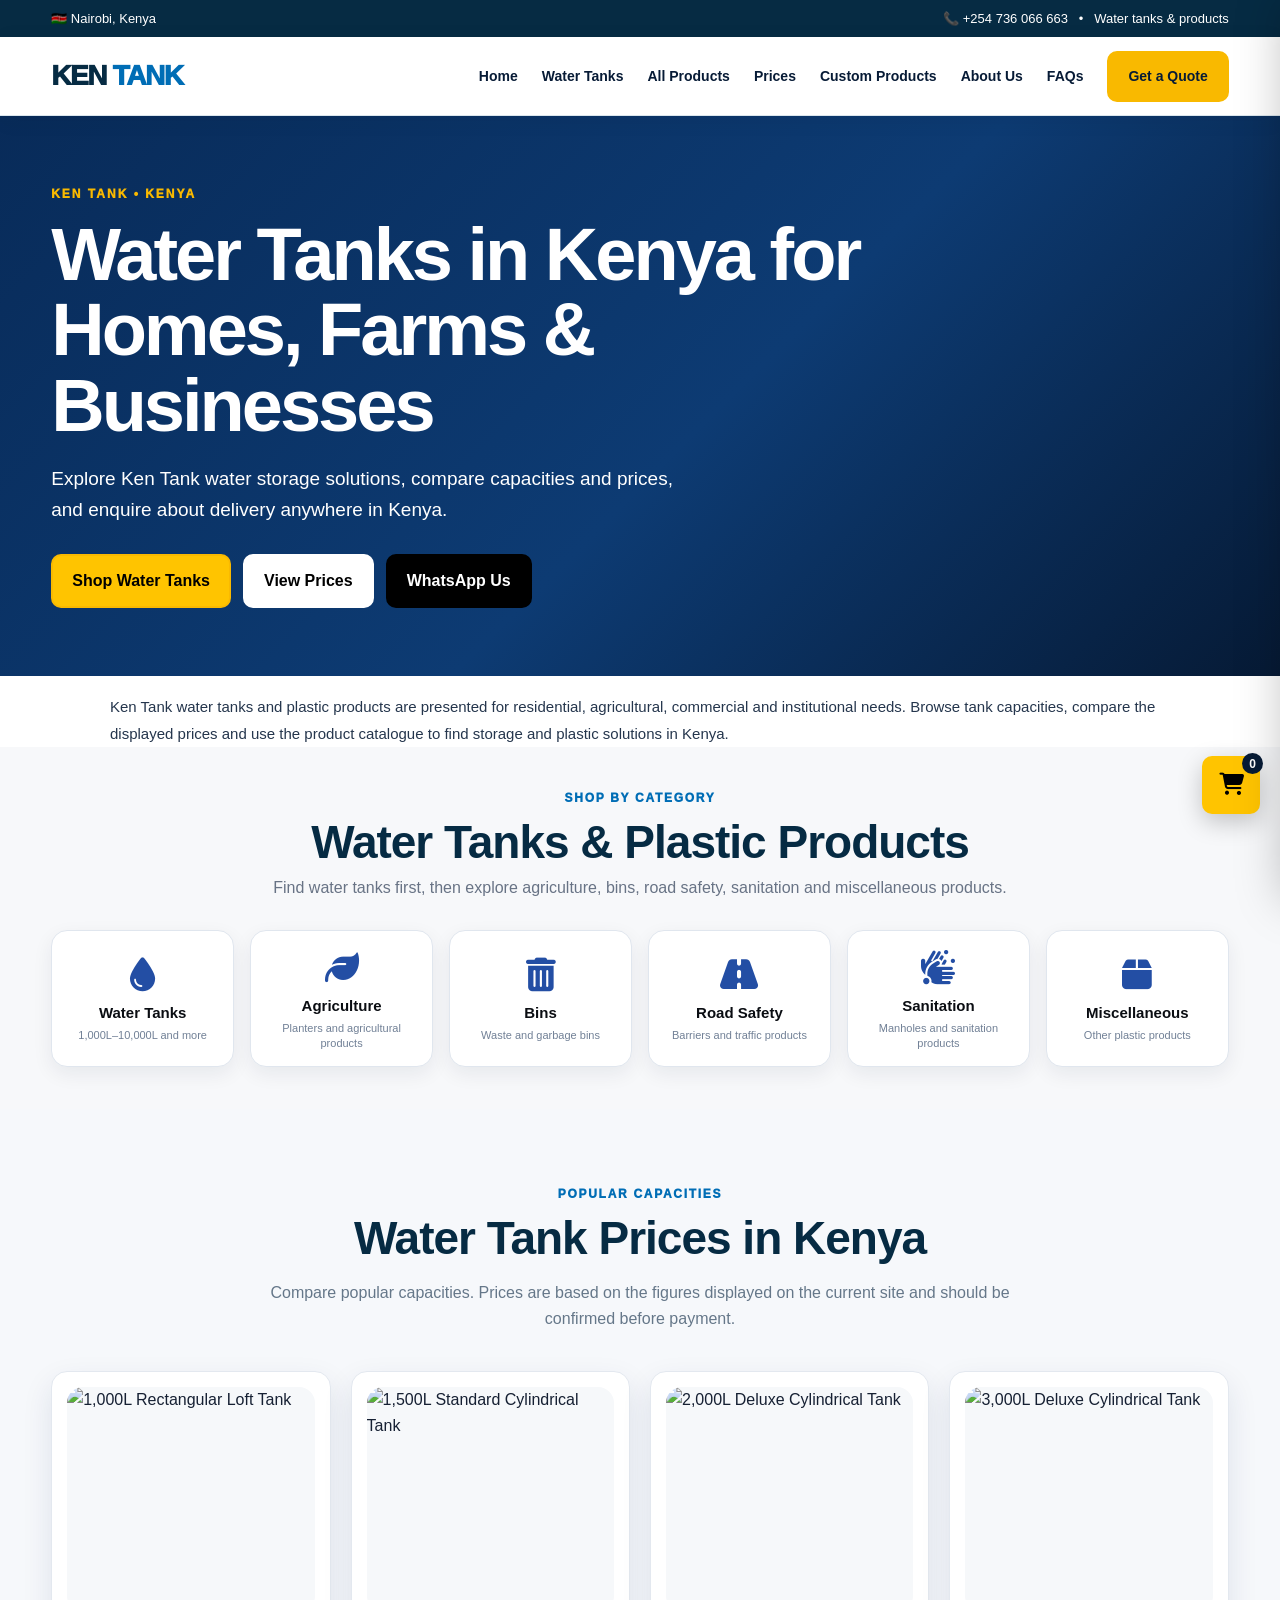
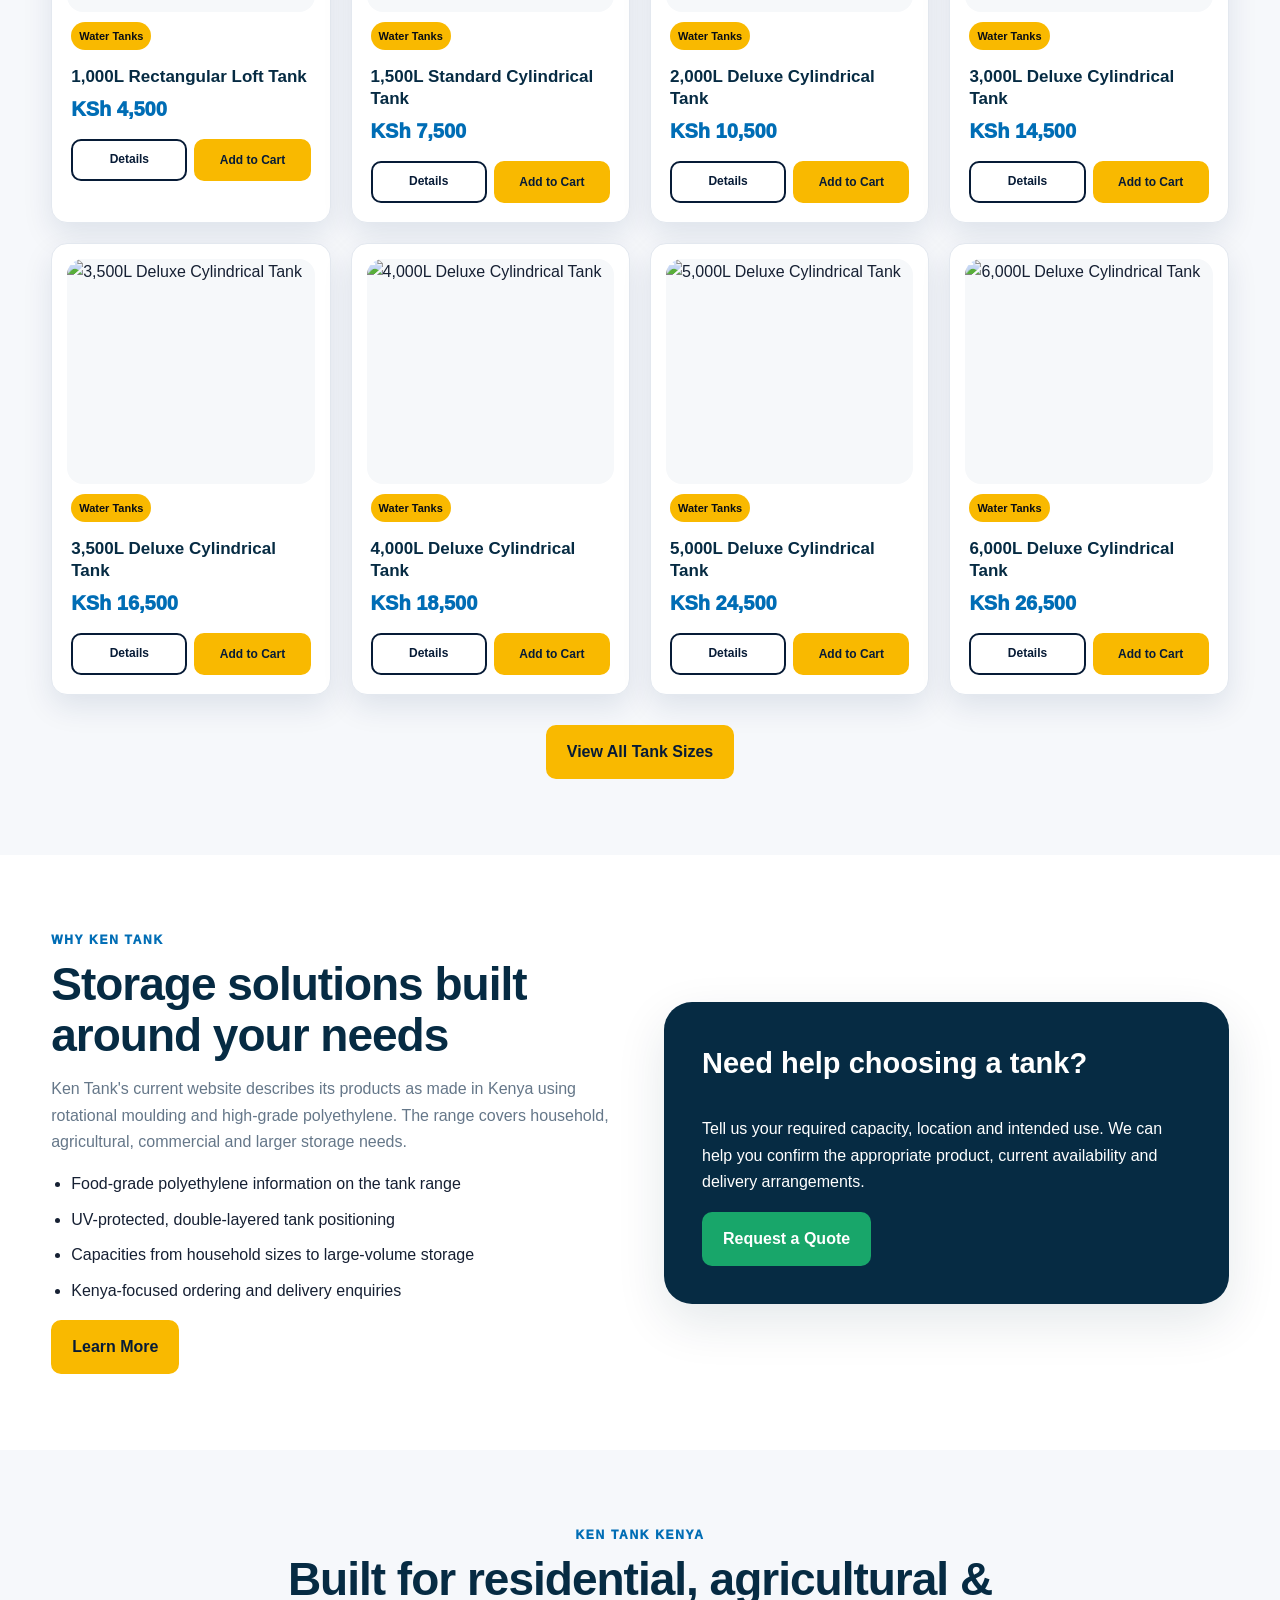
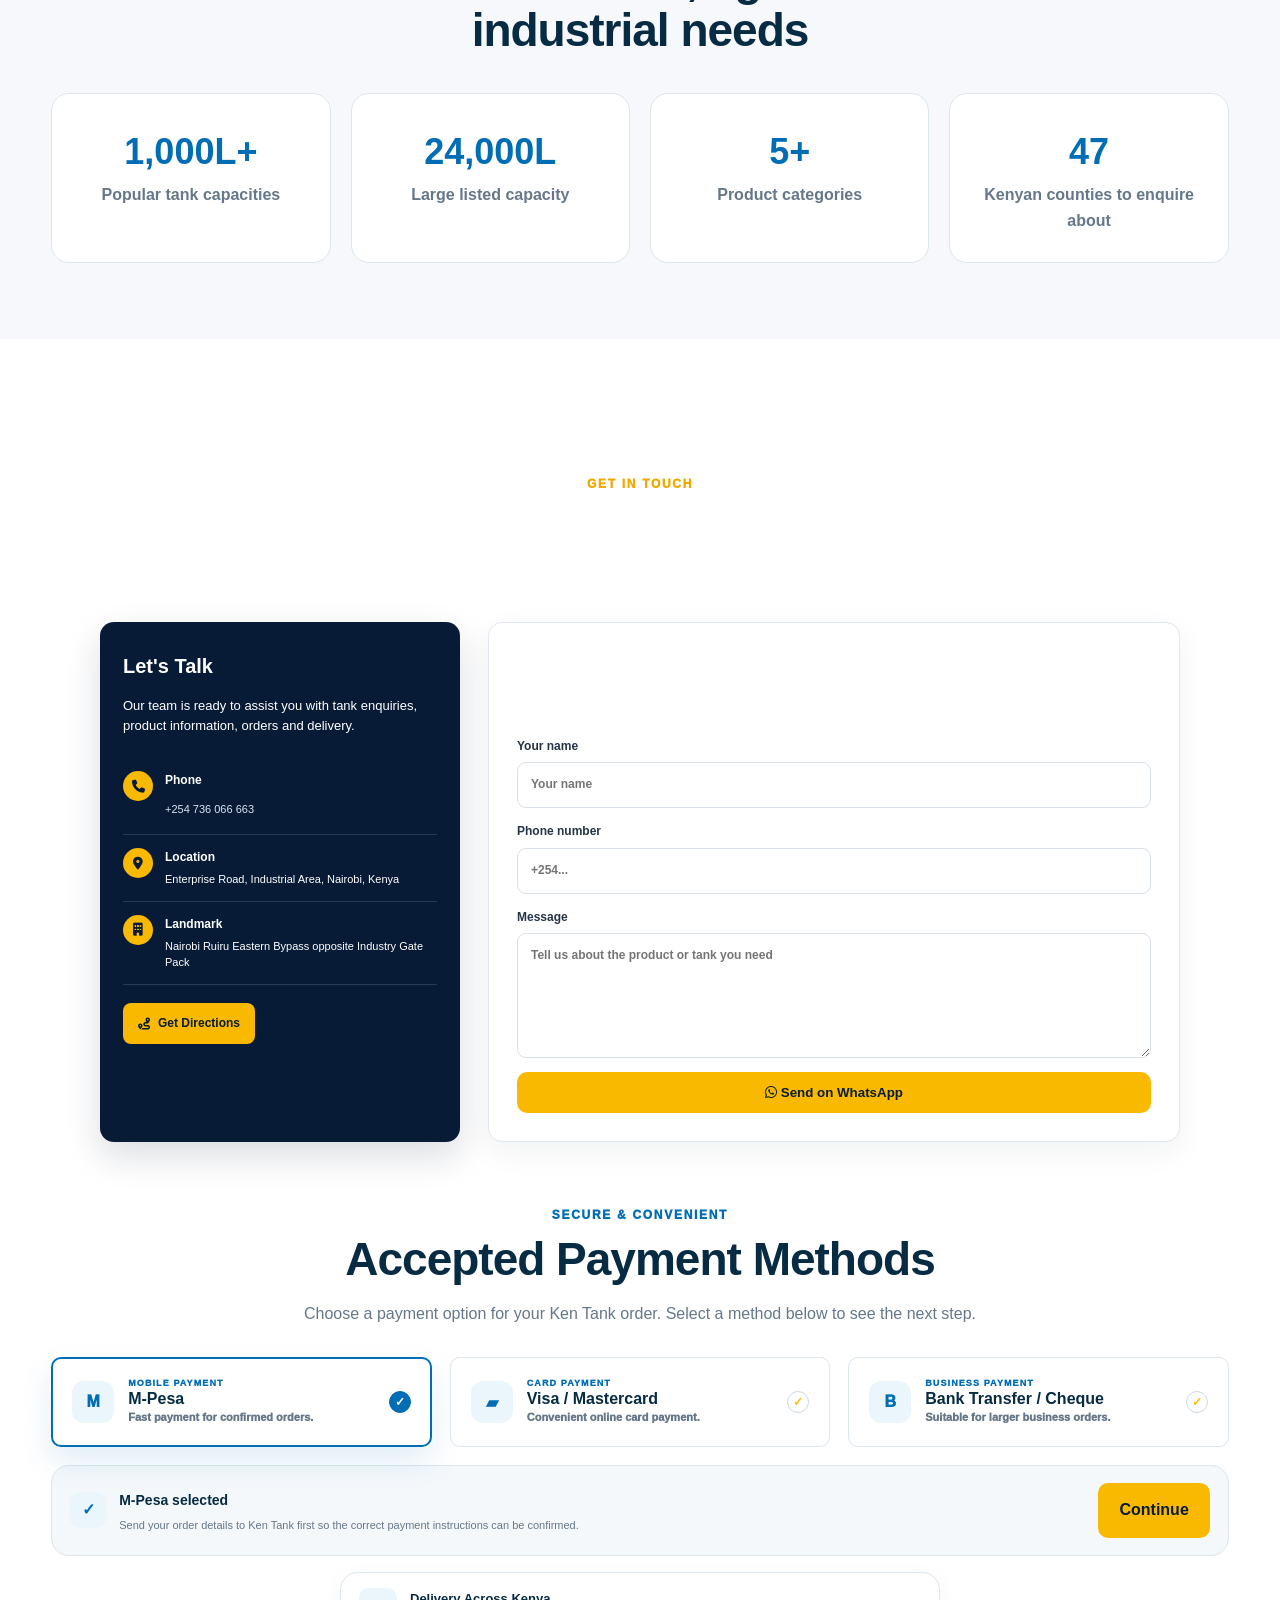
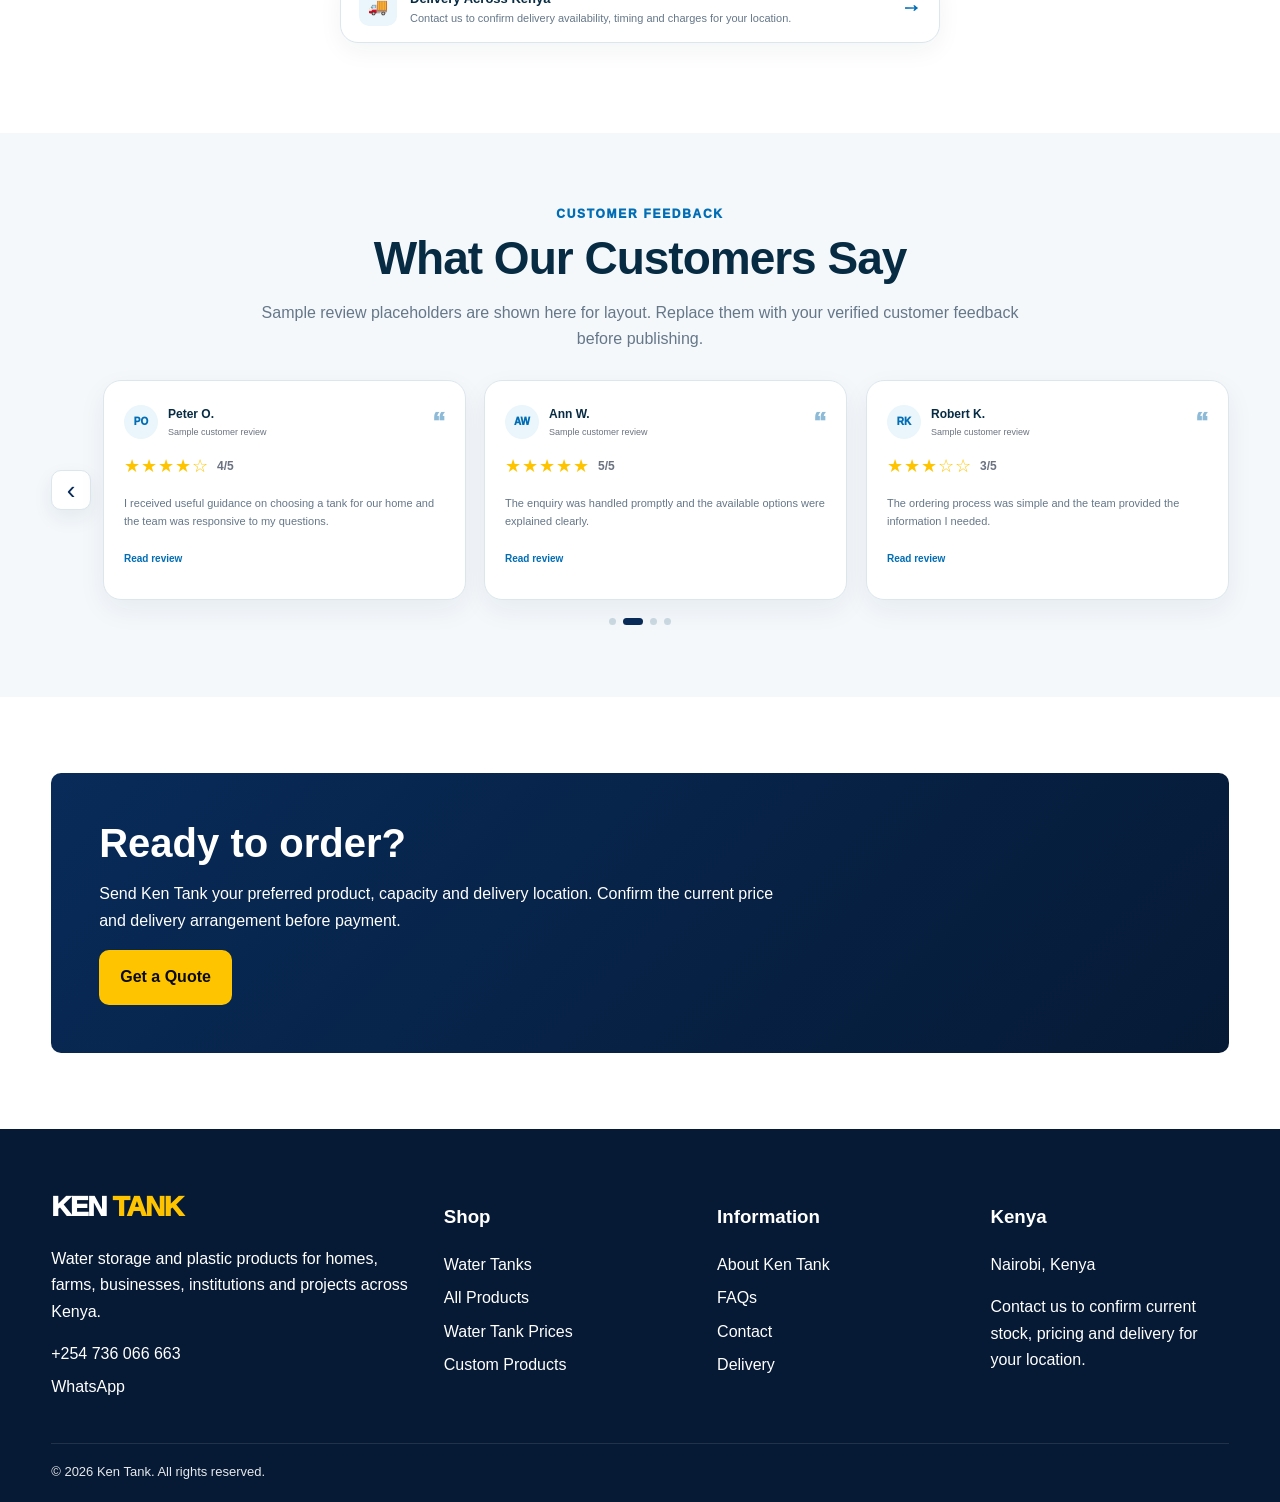
==== index.html @ 45778315 "Add files via upload" ====
<!DOCTYPE html>
<html lang="en-KE"><head><meta charset="utf-8"/><meta content="width=device-width,initial-scale=1" name="viewport"/><title>Ken Tank | Water Tanks in Kenya, Prices & Plastic Products</title><meta content="Shop water tanks in Kenya from Ken Tank. Compare 1,000L to 10,000L capacities, water tank prices and plastic products for homes, farms, businesses and institutions. Enquire about delivery." name="description"/><meta content="index,follow,max-image-preview:large,max-snippet:-1,max-video-preview:-1" name="robots"/><link href="assets/style.css" rel="stylesheet"/><script defer="" src="assets/script.js"></script><link href="https://cdnjs.cloudflare.com/ajax/libs/font-awesome/6.5.2/css/all.min.css" rel="stylesheet"/>
<meta content="index,follow,max-image-preview:large,max-snippet:-1,max-video-preview:-1" name="googlebot"/><meta content="#082B59" name="theme-color"/><link href="https://kentankkenttainers.com/" rel="canonical"/><meta content="website" property="og:type"/><meta content="Ken Tank" property="og:site_name"/><meta content="Ken Tank | Water Tanks in Kenya, Prices & Plastic Products" property="og:title"/><meta content="Shop water tanks in Kenya from Ken Tank. Compare 1,000L to 10,000L capacities, water tank prices and plastic products for homes, farms, businesses and institutions. Enquire about delivery." property="og:description"/><meta content="https://kentankkenttainers.com/" property="og:url"/><meta content="en_KE" property="og:locale"/><meta content="https://kentankkenttainers.com/kentank1.jfif" property="og:image"/><meta content="summary_large_image" name="twitter:card"/><meta content="Ken Tank | Water Tanks in Kenya, Prices & Plastic Products" name="twitter:title"/><meta content="Shop water tanks in Kenya from Ken Tank. Compare 1,000L to 10,000L capacities, water tank prices and plastic products for homes, farms, businesses and institutions. Enquire about delivery." name="twitter:description"/><meta content="https://kentankkenttainers.com/kentank1.jfif" name="twitter:image"/><script type="application/ld+json">{"@type":"WebPage","@id":"https://kentankkenttainers.com/#webpage","url":"https://kentankkenttainers.com/","name":"Ken Tank | Water Tanks in Kenya, Prices & Plastic Products","description":"Shop water tanks in Kenya from Ken Tank. Compare 1,000L to 10,000L capacities, water tank prices and plastic products for homes, farms, businesses and institutions. Enquire about delivery.","inLanguage":"en-KE","breadcrumb":{"@id":"https://kentankkenttainers.com/#breadcrumb"}}</script><script type="application/ld+json">{"@type":"BreadcrumbList","@id":"https://kentankkenttainers.com/#breadcrumb","itemListElement":[{"@type":"ListItem","position":1,"name":"Home","item":"https://kentankkenttainers.com/"}]}</script><script type="application/ld+json">{"@type":"Store","@id":"https://kentankkenttainers.com/#business","name":"Ken Tank","url":"https://kentankkenttainers.com/","description":"Water tanks and plastic products in Kenya for homes, farms, businesses, institutions and projects.","telephone":"+254 736 066 663","priceRange":"KSh","address":{"@type":"PostalAddress","addressLocality":"Nairobi","addressCountry":"KE"},"areaServed":{"@type":"Country","name":"Kenya"},"contactPoint":{"@type":"ContactPoint","telephone":"+254 736 066 663","contactType":"customer service","areaServed":"KE","availableLanguage":["en"]}}</script><script type="application/ld+json">{"@type":"WebSite","@id":"https://kentankkenttainers.com/#website","url":"https://kentankkenttainers.com/","name":"Ken Tank","inLanguage":"en-KE"}</script><meta content="Ken Tank" name="author"/><meta content="strict-origin-when-cross-origin" name="referrer"/><link href="https://cdnjs.cloudflare.com" rel="preconnect" crossorigin/>
</head><body><div class="top"><div class="container"><span>🇰🇪 Nairobi, Kenya</span><span>📞 +254 736 066 663   •   Water tanks &amp; products</span></div></div>
<nav class="nav"><div class="container navin"><a class="logo" href="index.html">KEN <span>TANK</span></a><div class="links"><a href="index.html">Home</a><a href="water-tanks.html">Water Tanks</a><a href="products.html">All Products</a><a href="prices.html">Prices</a><a href="custom-products.html">Custom Products</a><a href="about.html">About Us</a><a href="faq.html">FAQs</a><a class="btn primary" href="contact.html">Get a Quote</a></div><button aria-label="Open menu" class="menu">☰</button></div></nav>
<section class="hero"><div class="container"><div><div class="eyebrow">Ken Tank • Kenya</div><h1>Water Tanks in Kenya for Homes, Farms &amp; Businesses</h1><p>Explore Ken Tank water storage solutions, compare capacities and prices, and enquire about delivery anywhere in Kenya.</p><div class="actions"><a class="btn primary" href="water-tanks.html">Shop Water Tanks</a><a class="btn outline" href="prices.html">View Prices</a><a class="btn dark" href="https://wa.me/254736066663?text=Hello%20Ken%20Tank%2C%20I%20need%20a%20water%20tank%20quote." target="_blank">WhatsApp Us</a></div></div></div></section><p class="seo-intro">Ken Tank water tanks and plastic products are presented for residential, agricultural, commercial and institutional needs. Browse tank capacities, compare the displayed prices and use the product catalogue to find storage and plastic solutions in Kenya.</p>
<section class="section kt-category-section">
<div class="container">
<div class="head">
<div class="kicker">Shop by category</div>
<h2>Water Tanks &amp; Plastic Products</h2>
<p>Find water tanks first, then explore agriculture, bins, road safety, sanitation and miscellaneous products.</p>
</div>
<div class="kt-category-grid">
<a class="kt-category-card" href="water-tanks.html">
<span class="kt-category-icon"><i class="fa-solid fa-droplet"></i></span>
<strong>Water Tanks</strong><small>1,000L–10,000L and more</small>
</a>
<a class="kt-category-card" href="products.html#Agriculture">
<span class="kt-category-icon"><i class="fa-solid fa-leaf"></i></span>
<strong>Agriculture</strong><small>Planters and agricultural products</small>
</a>
<a class="kt-category-card" href="products.html#Bins">
<span class="kt-category-icon"><i class="fa-solid fa-trash-can"></i></span>
<strong>Bins</strong><small>Waste and garbage bins</small>
</a>
<a class="kt-category-card" href="products.html#Road-Safety">
<span class="kt-category-icon"><i class="fa-solid fa-road"></i></span>
<strong>Road Safety</strong><small>Barriers and traffic products</small>
</a>
<a class="kt-category-card" href="products.html#Sanitation">
<span class="kt-category-icon"><i class="fa-solid fa-hands-bubbles"></i></span>
<strong>Sanitation</strong><small>Manholes and sanitation products</small>
</a>
<a class="kt-category-card" href="products.html#Miscellaneous">
<span class="kt-category-icon"><i class="fa-solid fa-box"></i></span>
<strong>Miscellaneous</strong><small>Other plastic products</small>
</a>
</div>
</div>
</section>
<section class="section alt"><div class="container"><div class="head"><div class="kicker">Popular capacities</div><h2>Water Tank Prices in Kenya</h2><p>Compare popular capacities. Prices are based on the figures displayed on the current site and should be confirmed before payment.</p></div><div class="grid products"><article class="card"><div class="pic"><img alt="1,000L Rectangular Loft Tank" decoding="async" loading="lazy" src="https://kentankkenttainers.com/kentank1.jfif"/></div><span class="tag">Water Tanks</span><h3>1,000L Rectangular Loft Tank</h3><div class="price">KSh 4,500</div><div class="actions"><a class="btn outline" href="contact.html">Details</a><button class="btn primary" data-wa="1,000L Rectangular Loft Tank — KSh 4,500">Order</button></div></article><article class="card"><div class="pic"><img alt="1,500L Standard Cylindrical Tank" decoding="async" loading="lazy" src="https://kentankkenttainers.com/kentank1.jfif"/></div><span class="tag">Water Tanks</span><h3>1,500L Standard Cylindrical Tank</h3><div class="price">KSh 7,500</div><div class="actions"><a class="btn outline" href="contact.html">Details</a><button class="btn primary" data-wa="1,500L Standard Cylindrical Tank — KSh 7,500">Order</button></div></article><article class="card"><div class="pic"><img alt="2,000L Deluxe Cylindrical Tank" decoding="async" loading="lazy" src="https://kentankkenttainers.com/kentank1.jfif"/></div><span class="tag">Water Tanks</span><h3>2,000L Deluxe Cylindrical Tank</h3><div class="price">KSh 10,500</div><div class="actions"><a class="btn outline" href="contact.html">Details</a><button class="btn primary" data-wa="2,000L Deluxe Cylindrical Tank — KSh 10,500">Order</button></div></article><article class="card"><div class="pic"><img alt="3,000L Deluxe Cylindrical Tank" decoding="async" loading="lazy" src="https://kentankkenttainers.com/kentank1.jfif"/></div><span class="tag">Water Tanks</span><h3>3,000L Deluxe Cylindrical Tank</h3><div class="price">KSh 14,500</div><div class="actions"><a class="btn outline" href="contact.html">Details</a><button class="btn primary" data-wa="3,000L Deluxe Cylindrical Tank — KSh 14,500">Order</button></div></article><article class="card"><div class="pic"><img alt="3,500L Deluxe Cylindrical Tank" decoding="async" loading="lazy" src="https://kentankkenttainers.com/kentank1.jfif"/></div><span class="tag">Water Tanks</span><h3>3,500L Deluxe Cylindrical Tank</h3><div class="price">KSh 16,500</div><div class="actions"><a class="btn outline" href="contact.html">Details</a><button class="btn primary" data-wa="3,500L Deluxe Cylindrical Tank — KSh 16,500">Order</button></div></article><article class="card"><div class="pic"><img alt="4,000L Deluxe Cylindrical Tank" decoding="async" loading="lazy" src="https://kentankkenttainers.com/kentank1.jfif"/></div><span class="tag">Water Tanks</span><h3>4,000L Deluxe Cylindrical Tank</h3><div class="price">KSh 18,500</div><div class="actions"><a class="btn outline" href="contact.html">Details</a><button class="btn primary" data-wa="4,000L Deluxe Cylindrical Tank — KSh 18,500">Order</button></div></article><article class="card"><div class="pic"><img alt="5,000L Deluxe Cylindrical Tank" decoding="async" loading="lazy" src="https://kentankkenttainers.com/kentank1.jfif"/></div><span class="tag">Water Tanks</span><h3>5,000L Deluxe Cylindrical Tank</h3><div class="price">KSh 24,500</div><div class="actions"><a class="btn outline" href="contact.html">Details</a><button class="btn primary" data-wa="5,000L Deluxe Cylindrical Tank — KSh 24,500">Order</button></div></article><article class="card"><div class="pic"><img alt="6,000L Deluxe Cylindrical Tank" decoding="async" loading="lazy" src="https://kentankkenttainers.com/kentank1.jfif"/></div><span class="tag">Water Tanks</span><h3>6,000L Deluxe Cylindrical Tank</h3><div class="price">KSh 26,500</div><div class="actions"><a class="btn outline" href="contact.html">Details</a><button class="btn primary" data-wa="6,000L Deluxe Cylindrical Tank — KSh 26,500">Order</button></div></article></div><div style="text-align:center;margin-top:30px"><a class="btn primary" href="water-tanks.html">View All Tank Sizes</a></div></div></section>
<section class="section"><div class="container"><div class="two"><div class="content"><div class="kicker">Why Ken Tank</div><h2>Storage solutions built around your needs</h2><p>Ken Tank's current website describes its products as made in Kenya using rotational moulding and high-grade polyethylene. The range covers household, agricultural, commercial and larger storage needs.</p><ul><li>Food-grade polyethylene information on the tank range</li><li>UV-protected, double-layered tank positioning</li><li>Capacities from household sizes to large-volume storage</li><li>Kenya-focused ordering and delivery enquiries</li></ul><a class="btn primary" href="about.html">Learn More</a></div><div class="info"><h3>Need help choosing a tank?</h3><p>Tell us your required capacity, location and intended use. We can help you confirm the appropriate product, current availability and delivery arrangements.</p><a class="btn green" href="contact.html">Request a Quote</a></div></div></div></section>
<section class="section alt"><div class="container"><div class="head"><div class="kicker">Ken Tank Kenya</div><h2>Built for residential, agricultural &amp; industrial needs</h2></div><div class="grid stats"><div class="stat"><strong>1,000L+</strong><span>Popular tank capacities</span></div><div class="stat"><strong>24,000L</strong><span>Large listed capacity</span></div><div class="stat"><strong>5+</strong><span>Product categories</span></div><div class="stat"><strong>47</strong><span>Kenyan counties to enquire about</span></div></div></div></section>
<section class="section payment-section" id="payments">
<div class="container">
<div class="head payment-title">
<div class="kicker">Secure &amp; convenient</div>
<h2>Accepted Payment Methods</h2>
<p>Choose a payment option for your Ken Tank order. Select a method below to see the next step.</p>
</div>
<div class="payment-grid" role="list">
<button class="payment-card is-selected" data-payment="M-Pesa" role="listitem" type="button">
<span class="pay-icon">M</span><span class="payment-copy"><small>Mobile payment</small><strong>M-Pesa</strong><em>Fast payment for confirmed orders.</em></span><span class="payment-check">✓</span>
</button>
<button class="payment-card" data-payment="Visa / Mastercard" role="listitem" type="button">
<span class="pay-icon">▰</span><span class="payment-copy"><small>Card payment</small><strong>Visa / Mastercard</strong><em>Convenient online card payment.</em></span><span class="payment-check">✓</span>
</button>
<button class="payment-card" data-payment="Bank Transfer / Cheque" role="listitem" type="button">
<span class="pay-icon">B</span><span class="payment-copy"><small>Business payment</small><strong>Bank Transfer / Cheque</strong><em>Suitable for larger business orders.</em></span><span class="payment-check">✓</span>
</button>
</div>
<div aria-live="polite" class="payment-detail">
<div class="detail-icon">✓</div>
<div><strong id="payment-selected">M-Pesa selected</strong><p id="payment-message">Send your order details to Ken Tank first so the correct payment instructions can be confirmed.</p></div>
<a class="btn primary" href="https://wa.me/254736066663?text=Hello%20Ken%20Tank%2C%20I%20want%20to%20place%20an%20order%20and%20pay%20via%20M-Pesa." id="payment-continue" target="_blank">Continue</a>
</div>
<a class="delivery-box" href="contact.html">
<span class="delivery-icon">🚚</span><span><strong>Delivery Across Kenya</strong><small>Contact us to confirm delivery availability, timing and charges for your location.</small></span><span class="delivery-arrow">→</span>
</a>
</div>
</section>
<section class="section testimonials-section" id="testimonials">
<div class="container">
<div class="head"><div class="kicker">Customer feedback</div><h2>What Our Customers Say</h2><p>Sample review placeholders are shown here for layout. Replace them with your verified customer feedback before publishing.</p></div>
<div class="testimonial-shell">
<button aria-label="Previous testimonial" class="review-nav prev" type="button">‹</button>
<div class="testimonials-grid" id="testimonial-track">
<article class="testimonial featured-test"><div class="customer"><div class="avatar">DN</div><div><strong>David N.</strong><small>Sample customer review</small></div><span class="quote">“</span></div><div aria-label="5 out of 5 stars" class="stars">★★★★★<span class="rating-label">5/5</span></div><p>Excellent service and quick delivery. The ordering process was straightforward and the team communicated clearly.</p><button class="review-more" type="button">Read review</button></article>
<article class="testimonial"><div class="customer"><div class="avatar">JM</div><div><strong>James M.</strong><small>Sample customer review</small></div><span class="quote">“</span></div><div aria-label="4 out of 5 stars" class="stars">★★★★☆<span class="rating-label">4/5</span></div><p>The team helped me compare capacities and answered my questions before I made a decision.</p><button class="review-more" type="button">Read review</button></article>
<article class="testimonial"><div class="customer"><div class="avatar">MW</div><div><strong>Mary W.</strong><small>Sample customer review</small></div><span class="quote">“</span></div><div aria-label="5 out of 5 stars" class="stars">★★★★★<span class="rating-label">5/5</span></div><p>Good communication and a smooth enquiry process. The product information was easy to understand.</p><button class="review-more" type="button">Read review</button></article>
<article class="testimonial"><div class="customer"><div class="avatar">PO</div><div><strong>Peter O.</strong><small>Sample customer review</small></div><span class="quote">“</span></div><div aria-label="4 out of 5 stars" class="stars">★★★★☆<span class="rating-label">4/5</span></div><p>I received useful guidance on choosing a tank for our home and the team was responsive to my questions.</p><button class="review-more" type="button">Read review</button></article>
<article class="testimonial"><div class="customer"><div class="avatar">AW</div><div><strong>Ann W.</strong><small>Sample customer review</small></div><span class="quote">“</span></div><div aria-label="5 out of 5 stars" class="stars">★★★★★<span class="rating-label">5/5</span></div><p>The enquiry was handled promptly and the available options were explained clearly.</p><button class="review-more" type="button">Read review</button></article>
<article class="testimonial"><div class="customer"><div class="avatar">RK</div><div><strong>Robert K.</strong><small>Sample customer review</small></div><span class="quote">“</span></div><div aria-label="3 out of 5 stars" class="stars">★★★☆☆<span class="rating-label">3/5</span></div><p>The ordering process was simple and the team provided the information I needed.</p><button class="review-more" type="button">Read review</button></article>
<article class="testimonial"><div class="customer"><div class="avatar">JM</div><div><strong>Jane M.</strong><small>Sample customer review</small></div><span class="quote">“</span></div><div aria-label="5 out of 5 stars" class="stars">★★★★★<span class="rating-label">5/5</span></div><p>Clear product information and friendly communication from the team. I appreciated the quick response.</p><button class="review-more" type="button">Read review</button></article>
<article class="testimonial"><div class="customer"><div class="avatar">SO</div><div><strong>Samuel O.</strong><small>Sample customer review</small></div><span class="quote">“</span></div><div aria-label="4 out of 5 stars" class="stars">★★★★☆<span class="rating-label">4/5</span></div><p>I needed a larger capacity for a project and the team helped me understand the available options.</p><button class="review-more" type="button">Read review</button></article>
<article class="testimonial"><div class="customer"><div class="avatar">GK</div><div><strong>Grace K.</strong><small>Sample customer review</small></div><span class="quote">“</span></div><div aria-label="5 out of 5 stars" class="stars">★★★★★<span class="rating-label">5/5</span></div><p>Professional communication and a clean ordering experience. I would contact the team again for future requirements.</p><button class="review-more" type="button">Read review</button></article>
<article class="testimonial"><div class="customer"><div class="avatar">MO</div><div><strong>Michael O.</strong><small>Sample customer review</small></div><span class="quote">“</span></div><div aria-label="4 out of 5 stars" class="stars">★★★★☆<span class="rating-label">4/5</span></div><p>The team was helpful when I asked about capacity and delivery arrangements.</p><button class="review-more" type="button">Read review</button></article>
<article class="testimonial"><div class="customer"><div class="avatar">LW</div><div><strong>Lucy W.</strong><small>Sample customer review</small></div><span class="quote">“</span></div><div aria-label="5 out of 5 stars" class="stars">★★★★★<span class="rating-label">5/5</span></div><p>Good customer service and clear information about the products I was interested in.</p><button class="review-more" type="button">Read review</button></article>
<article class="testimonial"><div class="customer"><div class="avatar">EO</div><div><strong>Eric O.</strong><small>Sample customer review</small></div><span class="quote">“</span></div><div aria-label="3 out of 5 stars" class="stars">★★★☆☆<span class="rating-label">3/5</span></div><p>The enquiry process was easy and I got answers to the questions I had about the products.</p><button class="review-more" type="button">Read review</button></article>
</div> </div>
<div aria-label="Testimonial navigation" class="review-dots"></div>
</div>
</section>
<section class="section"><div class="container"><div class="cta"><h2>Ready to order?</h2><p>Send Ken Tank your preferred product, capacity and delivery location. Confirm the current price and delivery arrangement before payment.</p><a class="btn primary" href="contact.html" style="background:#fff;color:#006db5">Get a Quote</a></div></div></section>
<footer class="footer"><div class="container footer-grid"><div><div class="logo" style="color:#fff">KEN <span>TANK</span></div><p>Water storage and plastic products for homes, farms, businesses, institutions and projects across Kenya.</p><a href="tel:+254736066663">+254 736 066 663</a><a href="https://wa.me/254736066663">WhatsApp</a></div><div><h3>Shop</h3><a href="water-tanks.html">Water Tanks</a><a href="products.html">All Products</a><a href="prices.html">Water Tank Prices</a><a href="custom-products.html">Custom Products</a></div><div><h3>Information</h3><a href="about.html">About Ken Tank</a><a href="faq.html">FAQs</a><a href="contact.html">Contact</a><a href="contact.html">Delivery</a></div><div><h3>Kenya</h3><p>Nairobi, Kenya</p><p>Contact us to confirm current stock, pricing and delivery for your location.</p></div></div><div class="container copy">© <span class="year"></span> Ken Tank. All rights reserved.</div></footer>
<script>
(function(){
  "use strict";
  const CART_KEY="kentank_cart_v6";
  const WA="254784400492";
  const mapsUrl="https://maps.app.goo.gl/xAWn5jGptsuRtfL76?g_st=ac";
function getCart(){try{return JSON.parse(localStorage.getItem(CART_KEY)||"[]")}catch(e){return[]}}
  function save(c){localStorage.setItem(CART_KEY,JSON.stringify(c));renderCart()}
  function money(v){
    const n=parseFloat(String(v||"").replace(/[^0-9.]/g,""));
    return isNaN(n) ? "" : "KSh "+n.toLocaleString("en-KE");
  }
  function productFrom(el){
    const card=el.closest(".product-card,.product,.product-item,.card,[data-product]");
    if(!card)return null;
    const name=(card.querySelector("h2,h3,h4,.product-title,.title,.name")||{}).textContent?.trim()||"Product";
    const priceEl=card.querySelector(".price,[class*='price']");
    const price=priceEl?.textContent?.trim()||"Price on request";
    const img=card.querySelector("img")?.getAttribute("src")||"";
    const desc=(card.querySelector("p,.description,.product-description")||{}).textContent?.trim()||"";
    return {id:(name+"|"+price).toLowerCase(),name,price,img,desc,qty:1};
  }
  function addProduct(p){
    const c=getCart(), old=c.find(x=>x.id===p.id);
    if(old) old.qty++;
    else c.push(p);
    save(c); showAdded(p);
  }
  function showAdded(p){
    const old=document.querySelector('.kt-add-confirm');
    if(old) old.remove();
    const cards=[...document.querySelectorAll('.product-card,.product,.product-item,.card,[data-product]')];
    const card=cards.find(c=>(c.textContent||'').includes(p.name));
    if(card){
      const note=document.createElement('div'); note.className='kt-add-confirm';
      note.textContent='✓ Added to cart'; card.appendChild(note);
      setTimeout(()=>note.remove(),2200);
    }
  }

  function renderCart(){
    const c=getCart(), count=c.reduce((s,x)=>s+x.qty,0);
    const countEl=document.getElementById("kt-cart-count"); if(countEl)countEl.textContent=count;
    const box=document.getElementById("kt-cart-items"); if(!box)return;
    if(!c.length){box.innerHTML='<div class="kt-cart-empty">Your cart is empty.<br>Select products to continue.</div>';return}
    box.innerHTML=c.map((x,i)=>`
      <div class="kt-cart-item">
        <div>${x.img?`<img src="${x.img}" alt="">`:`<div class="kt-cart-placeholder"></div>`}</div>
        <div><strong>${esc(x.name)}</strong><small>${esc(x.price)}</small>
          <div class="kt-qty"><button onclick="KT.qty(${i},-1)">−</button><b>${x.qty}</b><button onclick="KT.qty(${i},1)">+</button>
          <button class="kt-remove" onclick="KT.remove(${i})">Remove</button></div>
        </div>
        <b>${x.qty>1?x.qty+"×":""}</b>
      </div>`).join("");
  }
  function esc(s){return String(s||"").replace(/[&<>"']/g,m=>({"&":"&amp;","<":"&lt;",">":"&gt;",'"':"&quot;","'":"&#39;"}[m]))}
  function openCart(){document.getElementById("kt-cart")?.classList.add("open");document.getElementById("kt-cart-overlay")?.classList.add("open");renderCart()}
  function closeCart(){document.getElementById("kt-cart")?.classList.remove("open");document.getElementById("kt-cart-overlay")?.classList.remove("open")}
  function details(p){
    const ov=document.getElementById("kt-details-overlay"), box=document.getElementById("kt-details-content");
    if(!ov||!box)return;
    box.innerHTML=`<div class="kt-details-top"><div>${p.img?`<img src="${p.img}" alt="${esc(p.name)}">`:`<div class="kt-details-placeholder"></div>`}</div>
      <div class="kt-details-body"><h2>${esc(p.name)}</h2><h3>${esc(p.price)}</h3><p>${esc(p.desc||"Contact us for product specifications, available capacities and current stock.")}</p>
      <button class="kt-checkout" onclick='KT.add(${JSON.stringify(p).replace(/'/g,"&#39;")})'>Add to Cart</button></div></div>`;
    ov.classList.add("open");
  }
  function checkout(){
    const c=getCart(); if(!c.length){alert("Your cart is empty.");return}
    let msg="Hello KenTank, I would like to enquire/order the following products:%0A%0A";
    c.forEach((x,i)=>{msg+=`${i+1}. ${x.name} — ${x.price} — Qty: ${x.qty}%0A`});
    msg+="%0APlease confirm availability, total price and delivery details.";
    window.open("https://wa.me/"+WA+"?text="+msg,"_blank");
  }
  function sendContact(form){
    const fd=new FormData(form);
    const name=fd.get("name"), phone=fd.get("phone"), message=fd.get("message");
    const text=`Hello KenTank,%0A%0AName: ${encodeURIComponent(name)}%0APhone: ${encodeURIComponent(phone)}%0AEnquiry: ${encodeURIComponent(message)}`;
    window.open("https://wa.me/"+WA+"?text="+text,"_blank");
  }
  window.KT={sendContact,add:addProduct,qty:(i,d)=>{let c=getCart();c[i].qty=Math.max(1,c[i].qty+d);save(c)},remove:(i)=>{let c=getCart();c.splice(i,1);save(c)},details,openCart,closeCart,checkout};

  function buildUI(){
    if(document.getElementById("kt-cart")){renderCart();return}
    document.body.insertAdjacentHTML("beforeend",`
      <div id="kt-cart-overlay" onclick="KT.closeCart()"></div>
      <aside id="kt-cart" aria-label="Shopping cart">
        <div class="kt-cart-head"><h3>Your Cart</h3><button class="kt-cart-close" onclick="KT.closeCart()">×</button></div>
        <div id="kt-cart-items"></div>
        <div class="kt-cart-foot"><div class="kt-cart-total"><span>Selected Items</span><span id="kt-cart-count">0</span></div>
        <button class="kt-checkout" onclick="KT.checkout()">Continue on WhatsApp</button></div>
      </aside>
      <button id="kt-cart-button" onclick="KT.openCart()" aria-label="Open shopping cart" title="Open shopping cart"><i class="fa-solid fa-cart-shopping"></i><span id="kt-cart-count">0</span></button>
      <div id="kt-details-overlay" onclick="if(event.target===this)this.classList.remove('open')">
        <div id="kt-details-modal"><button class="kt-details-close" onclick="this.closest('#kt-details-overlay').classList.remove('open')">×</button><div id="kt-details-content"></div></div>
      </div>`);
    renderCart();
  }

  function enhanceCards(){
    document.querySelectorAll(".product-card,.product,.product-item,.card,[data-product]").forEach(card=>{
      const txt=(card.textContent||"").toLowerCase();
      if(!txt.trim() || card.closest("#kt-cart"))return;
      const buttons=[...card.querySelectorAll("a,button")];
      buttons.forEach(b=>{
        const t=(b.textContent||"").trim().toLowerCase();
        if(/order now|order|buy now/.test(t) && !/details/.test(t)){
          const fresh=b.cloneNode(true);
          fresh.removeAttribute('data-wa');
          fresh.textContent="Add to Cart";
          fresh.type="button";
          fresh.onclick=(e)=>{e.preventDefault();e.stopPropagation();const p=productFrom(fresh);if(p)addProduct(p)};
          b.replaceWith(fresh);
        } else if(/details|view product|view details/.test(t)){
          b.onclick=(e)=>{e.preventDefault();const p=productFrom(b);if(p)details(p)};
        }
      });
    });
  }

  function insertLetsTalk(){
    if(document.getElementById("lets-talk"))return;
    const sec=document.createElement("section");sec.id="lets-talk";
    sec.innerHTML=`<div class="container">
      <div class="kt-lets-head"><div class="kicker">Get in touch</div><h2>Let's Talk</h2>
      <p>Our team is ready to assist you with tank enquiries, product information, orders and delivery.</p></div>
      <div class="kt-lets-layout">
        <div class="kt-lets-card">
          <h3>Let's Talk</h3>
          <p>Our team is ready to assist you with tank enquiries, product information, orders and delivery.</p>
          <div class="kt-contact-row"><span><i class="fa-solid fa-phone"></i></span><div><strong>Phone</strong><a href="tel:+254736066663">+254 736 066 663</a></div></div>
          <div class="kt-contact-row"><span><i class="fa-solid fa-location-dot"></i></span><div><strong>Location</strong><p>Enterprise Road, Industrial Area, Nairobi, Kenya</p></div></div>
          <div class="kt-contact-row"><span><i class="fa-solid fa-building"></i></span><div><strong>Landmark</strong><p>Nairobi Ruiru Eastern Bypass opposite Industry Gate Pack</p></div></div>
          <a class="kt-directions" href="https://maps.app.goo.gl/xAWn5jGptsuRtfL76?g_st=ac" target="_blank" rel="noopener"><i class="fa-solid fa-route"></i> Get Directions</a>
        </div>
        <div class="kt-lets-form">
          <h3>Send us a message</h3>
          <p>Tell us what you need and we’ll get back to you.</p>
          <form onsubmit="event.preventDefault();KT.sendContact(this)">
            <label>Your name<input name="name" required placeholder="Your name"></label>
            <label>Phone number<input name="phone" required placeholder="+254..."></label>
            <label>Message<textarea name="message" rows="5" required placeholder="Tell us about the product or tank you need"></textarea></label>
            <button class="kt-send" type="submit"><i class="fa-brands fa-whatsapp"></i> Send on WhatsApp</button>
          </form>
        </div>
      </div>
    </div>`;
    const pay=[...document.querySelectorAll("h2,h3,h4")].find(x=>/accepted payment|payment methods|payment/i.test(x.textContent||""));
    if(pay){let container=pay.closest("section,div");(container?.parentElement||document.body).insertBefore(sec,container)}
    else document.body.appendChild(sec);
  }

  document.addEventListener("DOMContentLoaded",()=>{buildUI();enhanceCards();insertLetsTalk()});
})();
</script>
</body></html>
---- assets/style.css ----
:root{--navy:#062b43;--blue:#006db5;--cyan:#18b7d9;--yellow:#ffd21f;--green:#18a66a;--ink:#172536;--muted:#657789;--bg:#f4f8fb;--line:#dbe6ed;--white:#fff;--shadow:0 18px 50px rgba(6,43,67,.11);--r:22px}
*{box-sizing:border-box}html{scroll-behavior:smooth}body{margin:0;font-family:Inter,Arial,sans-serif;color:var(--ink);line-height:1.65;background:#fff}img{display:block;max-width:100%}a{text-decoration:none;color:inherit}
.container{width:min(1180px,92%);margin:auto}.top{background:var(--navy);color:#fff;font-size:13px}.top .container{display:flex;justify-content:space-between;gap:20px;padding:8px 0}
.nav{position:sticky;top:0;z-index:100;background:#fff;border-bottom:1px solid var(--line);box-shadow:0 4px 22px rgba(0,0,0,.05)}.navin{height:78px;display:flex;align-items:center;justify-content:space-between;gap:25px}.logo{font-size:28px;font-weight:950;letter-spacing:-1.4px;color:var(--navy)}.logo span{color:var(--blue)}.links{display:flex;align-items:center;gap:24px;font-size:14px;font-weight:800}.links a:hover{color:var(--blue)}.menu{display:none;border:0;background:none;font-size:30px;color:var(--navy)}
.btn{display:inline-flex;align-items:center;justify-content:center;padding:12px 19px;border-radius:999px;border:2px solid transparent;font-weight:900;cursor:pointer;transition:.2s}.btn:hover{transform:translateY(-2px)}.primary{background:var(--blue);color:#fff}.outline{border-color:var(--blue);color:var(--blue)}.dark{background:var(--navy);color:#fff}.green{background:var(--green);color:#fff}
.hero{background:linear-gradient(115deg,rgba(4,35,54,.96),rgba(0,109,181,.84)),url('https://kentankkenttainers.com/kentank1.jfif') center/cover;color:#fff}.hero .container{min-height:620px;display:grid;grid-template-columns:1.1fr .9fr;align-items:center;gap:50px}.eyebrow{font-size:12px;letter-spacing:2px;text-transform:uppercase;color:#9eefff;font-weight:950}.hero h1{font-size:clamp(42px,6vw,74px);line-height:1.02;letter-spacing:-3px;margin:12px 0 20px}.hero p{font-size:19px;max-width:650px;color:#e7f4fa}.actions{display:flex;flex-wrap:wrap;gap:12px;margin-top:28px}.hero .outline{border-color:#bcefff;color:#fff}.hero-card{background:rgba(255,255,255,.1);backdrop-filter:blur(8px);border:1px solid rgba(255,255,255,.25);border-radius:28px;padding:20px}.hero-card img{width:100%;height:390px;object-fit:contain;background:#fff;border-radius:20px}
.section{padding:76px 0}.alt{background:var(--bg)}.head{text-align:center;max-width:780px;margin:0 auto 38px}.kicker{text-transform:uppercase;letter-spacing:1.7px;color:var(--blue);font-weight:950;font-size:12px}.head h2,.content h2{color:var(--navy);font-size:clamp(31px,4vw,46px);line-height:1.1;letter-spacing:-1px;margin:8px 0 12px}.head p,.content p{color:var(--muted)}
.grid{display:grid;gap:20px}.products{grid-template-columns:repeat(4,1fr)}.card{background:#fff;border:1px solid var(--line);border-radius:var(--r);padding:15px;box-shadow:var(--shadow);overflow:hidden;transition:.2s}.card:hover{transform:translateY(-5px)}.pic{height:225px;background:#f6f8fa;border-radius:16px;display:grid;place-items:center;overflow:hidden}.pic img{width:100%;height:100%;object-fit:contain}.card h3{font-size:17px;line-height:1.3;margin:16px 4px 5px;color:var(--navy)}.price{font-size:20px;font-weight:950;color:var(--blue);margin:0 4px}.tag{display:inline-block;font-size:11px;font-weight:900;background:#eaf6fb;color:#00699d;padding:5px 8px;border-radius:999px;margin:10px 4px 0}.card .actions{margin:13px 4px 4px;gap:7px}.card .btn{padding:9px 11px;font-size:12px;flex:1}
.category-grid{grid-template-columns:repeat(5,1fr)}.category{position:relative;overflow:hidden;border-radius:20px;min-height:210px;color:#fff;background:var(--navy)}.category img{width:100%;height:100%;object-fit:cover;opacity:.7}.category div{position:absolute;inset:auto 18px 18px}.category h3{font-size:21px;margin:0}.category p{margin:3px 0 0;color:#e4f1f7;font-size:13px}
.two{display:grid;grid-template-columns:1fr 1fr;gap:48px;align-items:center}.content ul{padding-left:20px}.content li{margin:9px 0}.info{background:var(--navy);color:#fff;padding:38px;border-radius:28px;box-shadow:var(--shadow)}.info h3{font-size:29px;margin-top:0}.info p{color:#d7e7ef}
.stats{grid-template-columns:repeat(4,1fr)}.stat{text-align:center;padding:28px;background:#fff;border:1px solid var(--line);border-radius:18px}.stat strong{display:block;color:var(--blue);font-size:36px}.stat span{color:var(--muted);font-weight:700}
.faq{max-width:880px;margin:auto}.faq details{background:#fff;border:1px solid var(--line);border-radius:15px;margin:10px 0;padding:17px 20px}.faq summary{font-weight:900;color:var(--navy);cursor:pointer}.faq p{color:var(--muted)}
.price-table{width:100%;border-collapse:collapse;background:#fff;border-radius:18px;overflow:hidden;box-shadow:var(--shadow)}.price-table th,.price-table td{padding:14px 17px;border-bottom:1px solid var(--line);text-align:left}.price-table th{background:var(--navy);color:#fff}.price-table td:last-child{font-weight:900;color:var(--blue)}
.cta{background:linear-gradient(120deg,var(--blue),var(--navy));color:#fff;border-radius:30px;padding:48px}.cta h2{font-size:40px;line-height:1.1;margin:0 0 10px}.cta p{color:#dbeaf2;max-width:680px}
.pagehero{background:var(--bg);padding:52px 0}.crumb{font-size:13px;color:var(--muted);margin-bottom:10px}.pagehero h1{font-size:clamp(38px,5vw,58px);line-height:1.08;color:var(--navy);margin:0 0 10px}.pagehero p{max-width:800px;color:var(--muted)}
.footer{background:#061d2d;color:#c9dce5;padding:55px 0 20px}.footer-grid{display:grid;grid-template-columns:1.5fr 1fr 1fr 1fr;gap:35px}.footer h3{color:#fff}.footer a{display:block;margin:7px 0}.copy{border-top:1px solid rgba(255,255,255,.12);padding-top:17px;margin-top:35px;font-size:13px;color:#91aab6}
@media(max-width:1000px){.links{display:none}.menu{display:block}.products{grid-template-columns:repeat(2,1fr)}.category-grid{grid-template-columns:repeat(2,1fr)}.hero .container,.two{grid-template-columns:1fr}.hero-card{max-width:560px;margin:auto}.stats{grid-template-columns:repeat(2,1fr)}.footer-grid{grid-template-columns:1fr 1fr}}
@media(max-width:600px){.top .container{flex-direction:column;gap:0;font-size:11px}.navin{height:68px}.hero .container{min-height:auto;padding:62px 0}.hero h1{letter-spacing:-1.5px}.hero-card img{height:300px}.section{padding:55px 0}.products{grid-template-columns:1fr}.category-grid{grid-template-columns:1fr}.stats{grid-template-columns:1fr 1fr}.footer-grid{grid-template-columns:1fr}.price-table{font-size:13px}.price-table th,.price-table td{padding:11px 8px}}

/* Payment + testimonial sections */
.payment-section{padding-top:58px;padding-bottom:58px}.payment-wrap{background:linear-gradient(135deg,#071a31,#0b2340);color:#fff;border-radius:0 0 24px 24px;padding:30px;box-shadow:0 22px 45px rgba(6,43,67,.18)}
.payment-head{display:flex;align-items:center;gap:18px;margin-bottom:24px}.payment-icon{width:42px;height:42px;border-radius:12px;border:1px solid #705600;background:#172435;display:grid;place-items:center;color:#ffc400;font-size:25px}.payment-kicker{font-size:10px;letter-spacing:1.5px;color:#ffc400;font-weight:950}.payment-head h2{margin:3px 0 0;font-size:24px;line-height:1.2}.payment-head p{margin:4px 0 0;color:#c5d4e2;font-size:13px}.payment-grid{display:grid;grid-template-columns:repeat(3,1fr);gap:12px}.payment-card{min-height:90px;border:1px solid rgba(210,225,240,.16);background:rgba(255,255,255,.06);border-radius:13px;padding:14px;display:flex;align-items:center;gap:13px}.payment-card.featured{border-color:#8b6d12;background:rgba(255,255,255,.08)}.pay-icon{width:34px;height:34px;border-radius:9px;display:grid;place-items:center;font-weight:900;font-size:17px;flex:0 0 auto}.mpesa{background:rgba(36,208,132,.12);color:#29db91}.cardico{background:rgba(91,143,244,.18);color:#76a8ff}.bankico{background:rgba(255,191,0,.12);color:#ffc000}.payment-card span{font-size:8px;letter-spacing:1px;color:#ffbd00;font-weight:950}.payment-card h3{font-size:15px;margin:2px 0;color:#fff}.payment-card h3 b{color:#36dc8c;font-size:11px;float:right}.payment-card p{font-size:10px;line-height:1.4;color:#9fb4c8;margin:0}.delivery-box{max-width:600px;margin:15px auto 18px;padding:13px 16px;border:1px solid rgba(210,225,240,.14);background:rgba(255,255,255,.055);border-radius:12px;display:flex;gap:13px;align-items:center}.delivery-icon{width:34px;height:34px;border-radius:9px;background:rgba(255,193,7,.1);display:grid;place-items:center}.delivery-box strong{font-size:11px}.delivery-box p{margin:2px 0 0;font-size:9px;color:#a9bdcd;line-height:1.4}.payment-bottom{border-top:1px solid rgba(255,255,255,.14);padding-top:17px;display:flex;align-items:center;justify-content:space-between;gap:20px}.payment-bottom h3{font-size:13px;margin:0}.payment-bottom p{font-size:9px;color:#a9bdcd;margin:3px 0 0}.shop-btn{background:#ffbf00;color:#071a31;border-radius:10px;padding:11px 18px;font-size:12px;white-space:nowrap}
.testimonials-section{padding-top:68px}.testimonials-section .head{margin-bottom:28px}.testimonials-grid{display:grid;grid-template-columns:repeat(3,1fr);gap:15px;max-width:1000px;margin:auto}.testimonial{background:#fff;border:1px solid #e0e6ec;border-radius:10px;padding:16px;box-shadow:0 12px 28px rgba(20,40,60,.07);min-height:180px}.featured-test{border-top:2px solid #ffb800}.customer{display:flex;align-items:center;gap:10px}.avatar{width:27px;height:27px;border-radius:50%;background:#ffb800;color:#172536;display:grid;place-items:center;font-size:9px;font-weight:950}.customer strong{display:block;font-size:10px;color:#12263d}.customer small{display:block;color:#8091a0;font-size:7px}.quote{margin-left:auto;color:#f4b000;font-size:22px;font-weight:950}.stars{color:#ffad00;letter-spacing:2px;font-size:10px;margin:14px 0 9px}.testimonial p{font-size:9px;line-height:1.65;color:#657789;margin:0 0 14px}.verified{border-top:1px solid #edf0f2;padding-top:9px;color:#2aaf70;font-size:7px;font-weight:800}
@media(max-width:900px){.payment-grid{grid-template-columns:1fr}.testimonials-grid{grid-template-columns:repeat(2,1fr)}}
@media(max-width:600px){.payment-wrap{padding:22px 16px;border-radius:0 0 18px 18px}.payment-head{align-items:flex-start}.payment-bottom{align-items:flex-start;flex-direction:column}.shop-btn{width:100%}.testimonials-grid{grid-template-columns:1fr}.testimonial{min-height:auto}.payment-card{min-height:82px}}


/* Unified Ken Tank styling for interactive payment and testimonial sections */
.payment-section{background:#fff;padding:72px 0}.payment-title{margin-bottom:30px}.payment-grid{display:grid;grid-template-columns:repeat(3,1fr);gap:18px}.payment-card{appearance:none;width:100%;text-align:left;border:1px solid var(--line);background:#fff;color:var(--ink);border-radius:18px;padding:20px;display:flex;align-items:center;gap:14px;cursor:pointer;transition:transform .2s,border-color .2s,box-shadow .2s}.payment-card:hover{transform:translateY(-3px);border-color:#9bc9e6;box-shadow:0 14px 32px rgba(6,43,67,.09)}.payment-card.is-selected{border:2px solid var(--blue);padding:19px;box-shadow:0 14px 32px rgba(0,109,181,.12)}.pay-icon{width:42px;height:42px;flex:0 0 42px;border-radius:12px;background:#eaf6fb;color:var(--blue);display:grid;place-items:center;font-weight:950;font-size:16px}.payment-copy{display:flex;flex-direction:column;min-width:0}.payment-copy small{text-transform:uppercase;letter-spacing:1.1px;font-size:9px;color:var(--blue);font-weight:950}.payment-copy strong{font-size:16px;color:var(--navy);margin:2px 0}.payment-copy em{font-style:normal;color:var(--muted);font-size:11px;line-height:1.45}.payment-check{margin-left:auto;width:22px;height:22px;border-radius:50%;border:1px solid #cbd9e2;color:transparent;display:grid;place-items:center;font-size:12px;flex:0 0 22px}.payment-card.is-selected .payment-check{background:var(--blue);border-color:var(--blue);color:#fff}.payment-detail{margin-top:18px;border:1px solid var(--line);background:var(--bg);border-radius:18px;padding:17px 18px;display:flex;align-items:center;gap:13px}.detail-icon{width:36px;height:36px;border-radius:10px;background:#eaf6fb;color:var(--blue);display:grid;place-items:center;font-weight:950}.payment-detail>div:nth-child(2){flex:1}.payment-detail strong{color:var(--navy);font-size:14px}.payment-detail p{margin:2px 0 0;color:var(--muted);font-size:11px}.payment-detail .btn{flex:0 0 auto}.delivery-box{margin-top:16px;border:1px solid var(--line);background:#fff;border-radius:18px;padding:15px 18px;display:flex;align-items:center;gap:13px;box-shadow:0 8px 24px rgba(6,43,67,.05);transition:.2s}.delivery-box:hover{border-color:#9bc9e6;transform:translateY(-2px)}.delivery-box .delivery-icon{width:38px;height:38px;border-radius:10px;background:#eaf6fb;display:grid;place-items:center;flex:0 0 38px}.delivery-box strong{display:block;color:var(--navy);font-size:13px}.delivery-box small{display:block;color:var(--muted);font-size:11px}.delivery-arrow{margin-left:auto;color:var(--blue);font-weight:950;font-size:20px}.testimonials-section{background:var(--bg);padding:72px 0}.testimonial-shell{position:relative;display:flex;align-items:center;gap:12px}.testimonials-grid{display:grid;grid-template-columns:repeat(3,1fr);gap:18px;max-width:none;margin:0;flex:1}.testimonial{background:#fff;border:1px solid var(--line);border-radius:18px;padding:20px;box-shadow:0 10px 28px rgba(20,40,60,.06);min-height:220px;transition:transform .2s,box-shadow .2s,border-color .2s}.testimonial:hover{transform:translateY(-3px);box-shadow:0 15px 35px rgba(20,40,60,.09);border-color:#c6dbe8}.featured-test{border-top:2px solid var(--blue)}.customer{display:flex;align-items:center;gap:10px}.avatar{width:34px;height:34px;border-radius:50%;background:#eaf6fb;color:var(--blue);display:grid;place-items:center;font-size:10px;font-weight:950}.customer strong{display:block;font-size:12px;color:var(--navy)}.customer small{display:block;color:var(--muted);font-size:9px}.quote{margin-left:auto;color:#8dbbd7;font-size:26px;font-weight:950}.stars{color:#f2aa00;letter-spacing:2px;font-size:11px;margin:15px 0 10px}.testimonial p{font-size:11px;line-height:1.7;color:var(--muted);margin:0 0 13px}.review-more{border:0;background:none;padding:0;color:var(--blue);font-size:10px;font-weight:900;cursor:pointer}.review-more:hover{text-decoration:underline}.review-nav{width:40px;height:40px;border:1px solid var(--line);background:#fff;color:var(--navy);border-radius:50%;font-size:26px;cursor:pointer;box-shadow:0 8px 20px rgba(6,43,67,.07);flex:0 0 40px}.review-nav:hover{border-color:#9bc9e6;color:var(--blue)}.review-dots{display:flex;justify-content:center;gap:7px;margin-top:18px}.review-dot{width:7px;height:7px;border-radius:50%;border:0;background:#cbd9e2;cursor:pointer;padding:0}.review-dot.is-active{width:20px;border-radius:999px;background:var(--blue)}
@media(max-width:1000px){.payment-grid{grid-template-columns:1fr}.testimonials-grid{grid-template-columns:repeat(2,1fr)}}
@media(max-width:700px){.payment-detail{align-items:flex-start;flex-wrap:wrap}.payment-detail .btn{width:100%}.testimonial-shell{display:block}.review-nav{position:absolute;top:-55px}.review-nav.prev{right:52px}.review-nav.next{right:0}.testimonials-grid{grid-template-columns:1fr}.testimonial:not(:first-child){display:none}.review-dots{padding-top:5px}}

/* Override legacy screenshot-inspired rules so the new components inherit the main site palette */
.payment-card > .pay-icon{font-size:16px!important;letter-spacing:normal!important;color:var(--blue)!important}
.payment-card > .payment-copy{font-size:inherit!important;letter-spacing:normal!important;color:var(--ink)!important}
.payment-card > .payment-check{font-size:12px!important;letter-spacing:normal!important}
.payment-card .payment-copy small{font-size:9px!important;color:var(--blue)!important}
.payment-card .payment-copy strong{font-size:16px!important;color:var(--navy)!important}
.payment-card .payment-copy em{font-size:11px!important;color:var(--muted)!important}

/* Hero image: responsive, clean and mobile-first */
.hero{background:linear-gradient(115deg,rgba(4,35,54,.98),rgba(0,109,181,.92));overflow:hidden}
.hero-card{width:min(100%,520px);justify-self:end;display:flex;align-items:center;justify-content:center}
.hero-card img{display:block;width:100%;max-width:500px;height:auto;max-height:430px;object-fit:contain;object-position:center;background:#fff;border-radius:20px;padding:10px}
@media(max-width:1000px){
  .hero .container{grid-template-columns:1fr;gap:28px;padding-top:52px;padding-bottom:52px}
  .hero-card{width:min(100%,520px);justify-self:center;margin:0 auto}
  .hero-card img{max-width:460px;max-height:360px}
}
@media(max-width:600px){
  .hero .container{width:min(92%,560px);padding:42px 0 46px;gap:24px}
  .hero h1{font-size:clamp(36px,10.5vw,48px);line-height:1.04;letter-spacing:-1.8px;margin:10px 0 15px}
  .hero p{font-size:16px;line-height:1.6;margin:0;max-width:100%}
  .hero .actions{display:grid;grid-template-columns:1fr;gap:10px;margin-top:22px}
  .hero .actions .btn{width:100%;min-height:48px}
  .hero-card{width:100%;padding:12px;border-radius:20px;order:2}
  .hero-card img{width:100%;height:auto;max-width:100%;max-height:270px;object-fit:contain;border-radius:14px;padding:5px}
}
@media(max-width:380px){
  .hero .container{width:94%;padding-top:34px}
  .hero h1{font-size:34px}
  .hero-card{padding:9px}
  .hero-card img{max-height:230px}
}


/* =========================================================
   KENTANK V6 — YELLOW / DARK BLUE / WHITE / BLACK THEME
   ========================================================= */
:root{
  --kt-yellow:#FFC400;
  --kt-yellow-dark:#E0A900;
  --kt-blue:#082B59;
  --kt-blue-2:#0D3B73;
  --kt-black:#090B0F;
  --kt-white:#FFFFFF;
  --kt-bg:#F6F8FB;
  --kt-border:#DDE3EA;
  --kt-muted:#5E6875;
  --kt-shadow:0 12px 30px rgba(8,43,89,.10);
}
html{scroll-behavior:smooth}
body{background:var(--kt-white);color:var(--kt-black)}
a{color:var(--kt-blue)}
header,.header,.site-header,.navbar,.nav-bar{
  background:var(--kt-blue)!important;color:var(--kt-white)!important;
}
header a,.header a,.site-header a,.navbar a,.nav-bar a{color:var(--kt-white)!important}
button,.btn,.button,.cta,.order-btn{
  border-radius:10px!important;
}
.btn-primary,.primary-btn,.cta-primary{
  background:var(--kt-yellow)!important;color:var(--kt-black)!important;
  border-color:var(--kt-yellow)!important;font-weight:800;
}
.btn-primary:hover,.primary-btn:hover,.cta-primary:hover{
  background:var(--kt-yellow-dark)!important;
}
.hero,.hero-section,.banner,.page-hero{
  background:linear-gradient(135deg,var(--kt-blue),#061A35)!important;
}
.section-title,.section-heading,h1,h2,h3{
  color:var(--kt-blue);
}
.badge,.tag,.category-badge{
  background:var(--kt-yellow)!important;color:var(--kt-black)!important;
}

/* Product areas */
.product-grid,.products-grid,.product-list,.cards-grid,.category-grid{
  gap:18px!important;
}
.product-card,.product,.card,.product-item{
  background:var(--kt-white)!important;
  border:1px solid var(--kt-border)!important;
  box-shadow:var(--kt-shadow)!important;
  border-radius:16px!important;
  overflow:hidden;
}
.product-card:hover,.product:hover,.card:hover{
  border-color:var(--kt-yellow)!important;
  transform:translateY(-2px);
}
.product-card img,.product img,.product-image img,.card img{
  object-fit:contain;
}

/* Water tanks & plastic products: less crowded, icon-led presentation */
.product-category,.category-section,.products-section{
  position:relative;
}
.kt-icon-product{
  display:flex!important;
  align-items:center;
  justify-content:center;
  width:68px;height:68px;
  margin:18px auto 10px;
  border-radius:18px;
  background:var(--kt-blue);
  color:var(--kt-yellow);
  font-size:34px;
  box-shadow:0 8px 20px rgba(8,43,89,.16);
}
.kt-icon-product i{line-height:1}
.kt-icon-product + *{margin-top:0}

/* Popular capacities: 2 columns even on small phones */
.popular-capacities,.popular-grid,.capacity-grid{
  display:grid!important;
  grid-template-columns:repeat(2,minmax(0,1fr))!important;
  gap:12px!important;
}
.popular-capacities .card,.popular-capacities .product-card,
.popular-grid .card,.popular-grid .product-card,
.capacity-grid .card,.capacity-grid .product-card{
  min-width:0;
  padding:10px!important;
}
.popular-capacities img,.popular-grid img,.capacity-grid img{
  max-height:150px!important;
  width:100%!important;
  object-fit:contain!important;
}
@media(max-width:420px){
  .popular-capacities,.popular-grid,.capacity-grid{
    grid-template-columns:repeat(2,minmax(0,1fr))!important;
    gap:10px!important;
  }
}

/* Cart drawer */
#kt-cart-overlay{
  position:fixed;inset:0;background:rgba(0,0,0,.52);
  z-index:9998;display:none;
}
#kt-cart{
  position:fixed;top:0;right:0;height:100vh;width:min(440px,94vw);
  background:var(--kt-white);z-index:9999;
  box-shadow:-18px 0 45px rgba(0,0,0,.25);
  transform:translateX(105%);transition:.25s ease;
  display:flex;flex-direction:column;
}
#kt-cart.open{transform:translateX(0)}
#kt-cart-overlay.open{display:block}
.kt-cart-head{
  background:var(--kt-blue);color:#fff;padding:18px;
  display:flex;align-items:center;justify-content:space-between;
}
.kt-cart-head h3{color:#fff!important;margin:0}
.kt-cart-close{
  background:transparent!important;border:0;color:#fff;font-size:28px;cursor:pointer;
}
#kt-cart-items{padding:14px;overflow:auto;flex:1}
.kt-cart-item{
  display:grid;grid-template-columns:62px 1fr auto;gap:10px;
  align-items:center;padding:12px 0;border-bottom:1px solid var(--kt-border);
}
.kt-cart-item img{width:62px;height:62px;object-fit:contain;border-radius:10px;background:#f5f7fa}
.kt-cart-item strong{display:block;color:var(--kt-blue)}
.kt-cart-item small{color:var(--kt-muted)}
.kt-qty{display:flex;align-items:center;gap:7px;margin-top:7px}
.kt-qty button{
  width:28px;height:28px;padding:0;border:1px solid var(--kt-border);
  background:#fff!important;color:var(--kt-blue);font-weight:900;
}
.kt-remove{background:none!important;border:0;color:#b00020;cursor:pointer;font-size:12px}
.kt-cart-foot{padding:16px;border-top:1px solid var(--kt-border)}
.kt-cart-total{display:flex;justify-content:space-between;font-size:20px;font-weight:900;color:var(--kt-blue);margin-bottom:12px}
.kt-checkout{
  width:100%;padding:13px 16px;border:0;border-radius:10px;
  background:var(--kt-yellow)!important;color:#000!important;font-weight:900;cursor:pointer;
}
.kt-cart-empty{text-align:center;color:var(--kt-muted);padding:50px 20px}

/* Floating cart */
#kt-cart-button{
  position:fixed;right:20px;bottom:86px;z-index:9997;
  width:58px;height:58px;border:0;border-radius:50%;
  background:var(--kt-yellow);color:#000;box-shadow:0 8px 24px rgba(0,0,0,.22);
  cursor:pointer;font-size:22px;font-weight:900;
}
#kt-cart-count{
  position:absolute;right:-3px;top:-3px;min-width:21px;height:21px;
  padding:0 5px;border-radius:99px;background:var(--kt-blue);color:#fff;
  font-size:12px;display:flex;align-items:center;justify-content:center;
}

/* Details modal */
#kt-details-overlay{
  position:fixed;inset:0;background:rgba(0,0,0,.62);z-index:10000;
  display:none;align-items:center;justify-content:center;padding:18px;
}
#kt-details-overlay.open{display:flex}
#kt-details-modal{
  width:min(760px,96vw);max-height:90vh;overflow:auto;
  background:#fff;border-radius:18px;box-shadow:0 20px 60px rgba(0,0,0,.35);
}
.kt-details-top{display:grid;grid-template-columns:1fr 1fr;gap:22px;padding:22px}
.kt-details-top img{width:100%;max-height:330px;object-fit:contain;background:#f7f8fa;border-radius:14px}
.kt-details-body h2{margin-top:0;color:var(--kt-blue)}
.kt-details-close{
  position:absolute;right:24px;top:18px;background:#fff;border:0;border-radius:50%;
  width:38px;height:38px;font-size:22px;cursor:pointer;
}
@media(max-width:650px){
  .kt-details-top{grid-template-columns:1fr;padding:16px}
  #kt-cart-button{right:14px}
}

/* Lets Talk */
#lets-talk{
  background:var(--kt-blue)!important;color:#fff!important;
  padding:52px 20px!important;margin-top:20px;
}
#lets-talk h2,#lets-talk h3{color:#fff!important}
.kt-talk-grid{
  max-width:1100px;margin:auto;display:grid;
  grid-template-columns:repeat(3,1fr);gap:16px;
}
.kt-talk-card{
  background:#fff;color:var(--kt-black);border-radius:16px;padding:20px;
  border:2px solid rgba(255,196,0,.25);
}
.kt-talk-card i{font-size:27px;color:var(--kt-blue)}
.kt-talk-card a{font-weight:800;color:var(--kt-blue);text-decoration:none}
.kt-direction{
  display:inline-flex;align-items:center;gap:8px;
  margin-top:10px;padding:11px 15px;border-radius:10px;
  background:var(--kt-yellow);color:#000!important;font-weight:900;
}
@media(max-width:720px){
  .kt-talk-grid{grid-template-columns:1fr}
}

/* Hide legacy order-now controls; cart replaces them */
a.order-now,.order-now,.order-now-btn,.btn-order-now,
button.order-now,[data-action="order-now"]{display:none!important}


/* =========================================================
   KENTANK V6.1 — REFINED PROFESSIONAL VISUAL SYSTEM
   ========================================================= */
:root{
  --kt-yellow:#F9B900;
  --kt-yellow-soft:#FFF4CC;
  --kt-blue:#071B36;
  --kt-blue-2:#0C2D56;
  --kt-black:#090D14;
  --kt-white:#fff;
  --kt-bg:#F7F9FC;
  --kt-text:#162033;
  --kt-muted:#667085;
  --kt-border:#E3E8EF;
}
body{background:var(--kt-white);color:var(--kt-text)}
h1,h2,h3,h4{color:var(--kt-blue)}
.section.alt{background:#F6F8FB}
.btn.primary,.primary-btn,.cta-primary{background:var(--kt-yellow)!important;color:#071B36!important;border-color:var(--kt-yellow)!important}
.btn.outline{border-color:var(--kt-blue)!important;color:var(--kt-blue)!important;background:#fff!important}
.btn.outline:hover{background:var(--kt-blue)!important;color:#fff!important}

/* Category strip: matches the clean icon-card reference */
.kt-category-section{padding-top:42px!important;padding-bottom:42px!important;background:#F7F8FA}
.kt-category-section .head{text-align:center;max-width:780px;margin:0 auto 28px}
.kt-category-section .head h2{margin-bottom:8px}
.kt-category-section .head p{margin:0;color:#687385}
.kt-category-grid{
  display:grid;grid-template-columns:repeat(6,minmax(0,1fr));gap:16px;
}
.kt-category-card{
  min-height:120px;padding:20px 12px 16px;background:#fff;
  border:1px solid #E0E6EE;border-radius:16px;
  box-shadow:0 7px 20px rgba(7,27,54,.07);
  display:flex;flex-direction:column;align-items:center;justify-content:center;
  text-align:center;text-decoration:none;color:#0A0D12!important;
  transition:transform .2s ease,box-shadow .2s ease,border-color .2s ease;
}
.kt-category-card:hover{transform:translateY(-3px);border-color:var(--kt-yellow);box-shadow:0 12px 26px rgba(7,27,54,.11)}
.kt-category-icon{
  width:auto;height:auto;margin:0 0 12px;
  display:flex;align-items:center;justify-content:center;
  color:#234EA4;font-size:34px;background:transparent;
}
.kt-category-card strong{font-size:15px;line-height:1.2}
.kt-category-card small{font-size:11px;color:#718096;line-height:1.35;margin-top:6px}
@media(max-width:950px){.kt-category-grid{grid-template-columns:repeat(3,1fr)}}
@media(max-width:560px){.kt-category-grid{grid-template-columns:repeat(2,1fr);gap:12px}.kt-category-card{min-height:112px;padding:16px 8px}.kt-category-icon{font-size:29px}}
/* No product-level decorative icons */
.kt-icon-product{display:none!important}

/* Lets Talk: two-column, screenshot-inspired layout */
#lets-talk{
  background:#fff!important;color:var(--kt-text)!important;
  padding:64px 0!important;margin:0;
}
.kt-lets-head{text-align:center;margin:0 auto 32px;max-width:720px}
.kt-lets-head .kicker{color:#F0A900}
.kt-lets-head h2{font-size:34px;margin:4px 0 8px}
.kt-lets-head p{color:#718096;margin:0}
.kt-lets-layout{
  display:grid;grid-template-columns:minmax(300px,360px) minmax(0,1fr);
  gap:28px;align-items:stretch;max-width:1080px;margin:auto;
}
.kt-lets-card{
  background:#071B36;color:#fff;border-radius:14px;padding:28px 23px;
  box-shadow:0 14px 35px rgba(7,27,54,.15);
}
.kt-lets-card h3{color:#fff;margin:0 0 12px;font-size:20px}
.kt-lets-card>p{color:#D9E4F3;font-size:13px;line-height:1.55;margin-bottom:22px}
.kt-contact-row{
  display:flex;gap:12px;align-items:flex-start;padding:13px 0;
  border-bottom:1px solid rgba(255,255,255,.13)
}
.kt-contact-row>span{
  width:30px;height:30px;border-radius:50%;flex:0 0 30px;
  display:flex;align-items:center;justify-content:center;
  background:var(--kt-yellow);color:#071B36;font-size:13px;
}
.kt-contact-row strong{display:block;color:#fff;font-size:12px;margin-bottom:4px}
.kt-contact-row a,.kt-contact-row p{color:#D9E4F3!important;font-size:11px;line-height:1.45;text-decoration:none;margin:0}
.kt-directions{
  display:inline-flex;align-items:center;gap:8px;margin-top:18px;
  padding:11px 15px;border-radius:8px;background:var(--kt-yellow);
  color:#071B36!important;text-decoration:none;font-size:12px;font-weight:800;
}
.kt-lets-form{
  border:1px solid #E1E7EF;border-radius:14px;padding:28px;
  background:#fff;box-shadow:0 10px 30px rgba(7,27,54,.06);
}
.kt-lets-form h3{margin:0 0 6px;font-size:22px}
.kt-lets-form>p{color:#667085;font-size:13px;margin:0 0 22px}
.kt-lets-form form{display:grid;gap:14px}
.kt-lets-form label{font-size:12px;font-weight:700;color:#263448}
.kt-lets-form input,.kt-lets-form textarea{
  display:block;width:100%;box-sizing:border-box;margin-top:6px;
  border:1px solid #D9E0E8;border-radius:9px;padding:12px 13px;
  font:inherit;color:#172033;background:#fff;outline:none;
}
.kt-lets-form input:focus,.kt-lets-form textarea:focus{border-color:#0C2D56;box-shadow:0 0 0 3px rgba(249,185,0,.18)}
.kt-send{
  border:0;border-radius:9px;padding:13px 16px;background:var(--kt-yellow);
  color:#071B36;font-weight:900;cursor:pointer;
}
@media(max-width:760px){
  #lets-talk{padding:48px 0!important}
  .kt-lets-layout{grid-template-columns:1fr;gap:18px}
  .kt-lets-card,.kt-lets-form{padding:22px}
}

/* Final visibility polish: yellow / dark-blue / white / black palette */
.hero h1,
.hero h2,
.hero h3,
.hero p,
.hero .eyebrow{color:#fff!important}
.hero .eyebrow{color:var(--kt-yellow)!important}
.hero .outline{color:#fff!important;border-color:#fff!important}
.hero .primary{color:#090B0F!important;background:var(--kt-yellow)!important}
.hero .dark{color:#fff!important;background:#090B0F!important;border-color:#090B0F!important}

.cta{background:linear-gradient(135deg,#082B59 0%,#061A35 100%)!important;color:#fff!important}
.cta h2,.cta h3,.cta p{color:#fff!important}
.cta .btn.primary{background:#FFC400!important;color:#090B0F!important;border-color:#FFC400!important}

/* Footer: force all content to remain clearly visible */
.footer{background:#061A35!important;color:#fff!important}
.footer h3,.footer p,.footer a,.footer .logo,.footer .copy{color:#fff!important}
.footer a:hover{color:#FFC400!important}
.footer .logo span{color:#FFC400!important}
.footer .copy{color:#fff!important;opacity:.9}
.footer-grid>div{color:#fff!important}

/* Headings on dark sections */
.info h3,.info p,.info a{color:#fff!important}
#lets-talk h2,#lets-talk h3,#lets-talk p{color:#fff!important}

/* Testimonials: smooth single-page groups with clear controls */
.testimonial{will-change:opacity,transform}
.testimonial.is-review-visible{animation:reviewFade .35s ease}
@keyframes reviewFade{from{opacity:.35;transform:translateY(5px)}to{opacity:1;transform:translateY(0)}}
.review-dot.is-active{background:#082B59!important}
.review-nav{color:#082B59!important}

@media(max-width:700px){
  .footer{padding-bottom:28px}
  .footer p,.footer a{font-size:14px;line-height:1.7}
  .cta{padding:34px 24px}
  .cta h2{font-size:32px}
}

/* V6.3 visibility refinements */
.hero .actions a.btn.outline[href="prices.html"]{background:#fff!important;color:#000!important;border:2px solid #fff!important;font-weight:800!important;text-shadow:none!important;}
.hero .actions a.btn.outline[href="prices.html"]:hover{background:#f4f4f4!important;color:#000!important;border-color:#f4f4f4!important;}
.testimonial .stars{display:flex;gap:2px;align-items:center;color:#FFC400;font-size:18px;letter-spacing:1px;margin:8px 0 12px;}
.testimonial .rating-label{font-size:12px;font-weight:700;color:#6b7280;margin-left:6px;letter-spacing:0;}
.testimonial .customer small{display:block;color:#6b7280;}

.seo-intro{max-width:1100px;margin:18px auto 0;padding:0 20px;color:#25364d;line-height:1.75;font-size:15px}

/* V7.1 final hero + cart polish */
.hero{background:linear-gradient(135deg,#082B59 0%,#0D3B73 55%,#061A35 100%)!important;color:#fff}
.hero .container{grid-template-columns:1fr!important;min-height:560px}
.hero h1{max-width:900px;color:#fff}
.hero p{color:#fff!important}
.hero .outline{background:#fff!important;color:#000!important;border-color:#fff!important}
.hero .outline:hover{background:#f4f4f4!important;color:#000!important}
.hero .primary{background:#FFC400!important;color:#000!important}
.hero .dark{background:#000!important;color:#fff!important;border-color:#000!important}
.hero-card{display:none!important}
.kt-add-confirm{font-size:12px;color:#174d2a;margin:8px 4px 0;font-weight:800}
#kt-cart-button{background:#FFC400!important;color:#000!important}
.kt-checkout{background:#FFC400!important;color:#000!important}
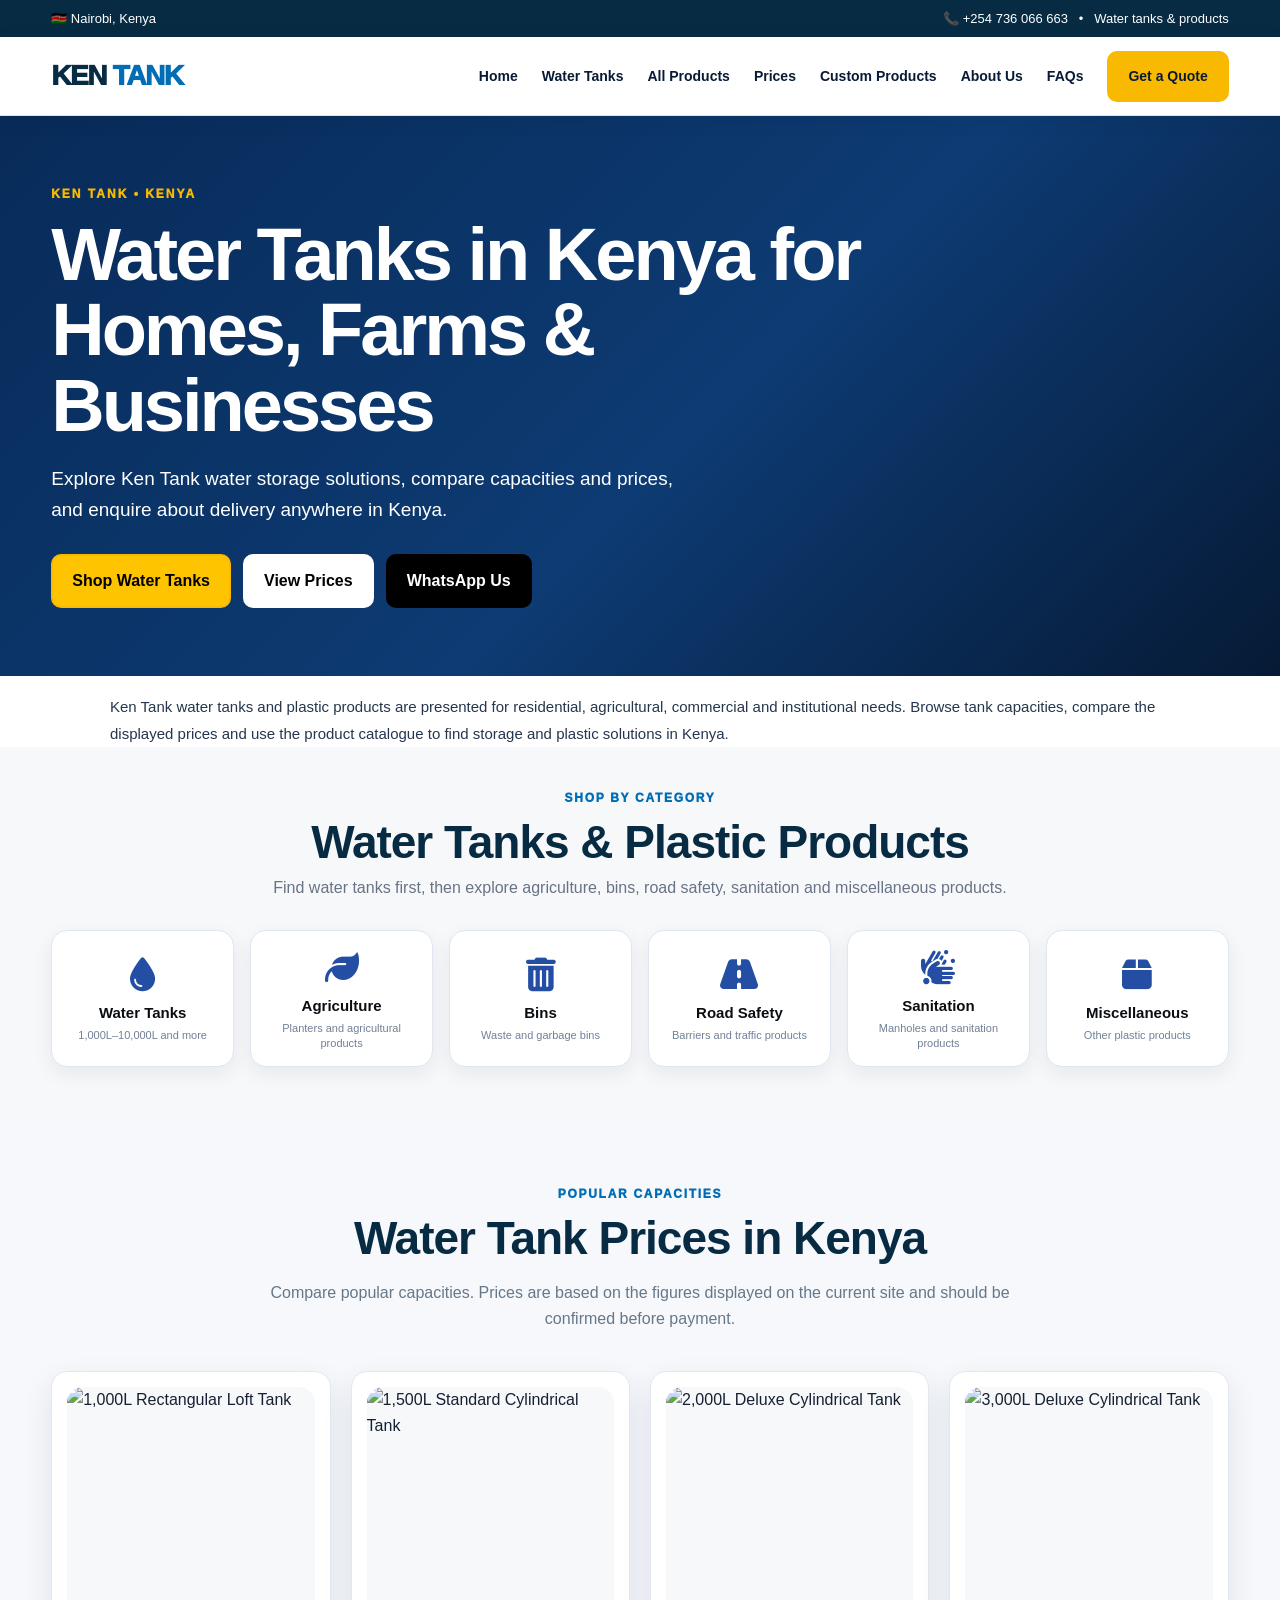
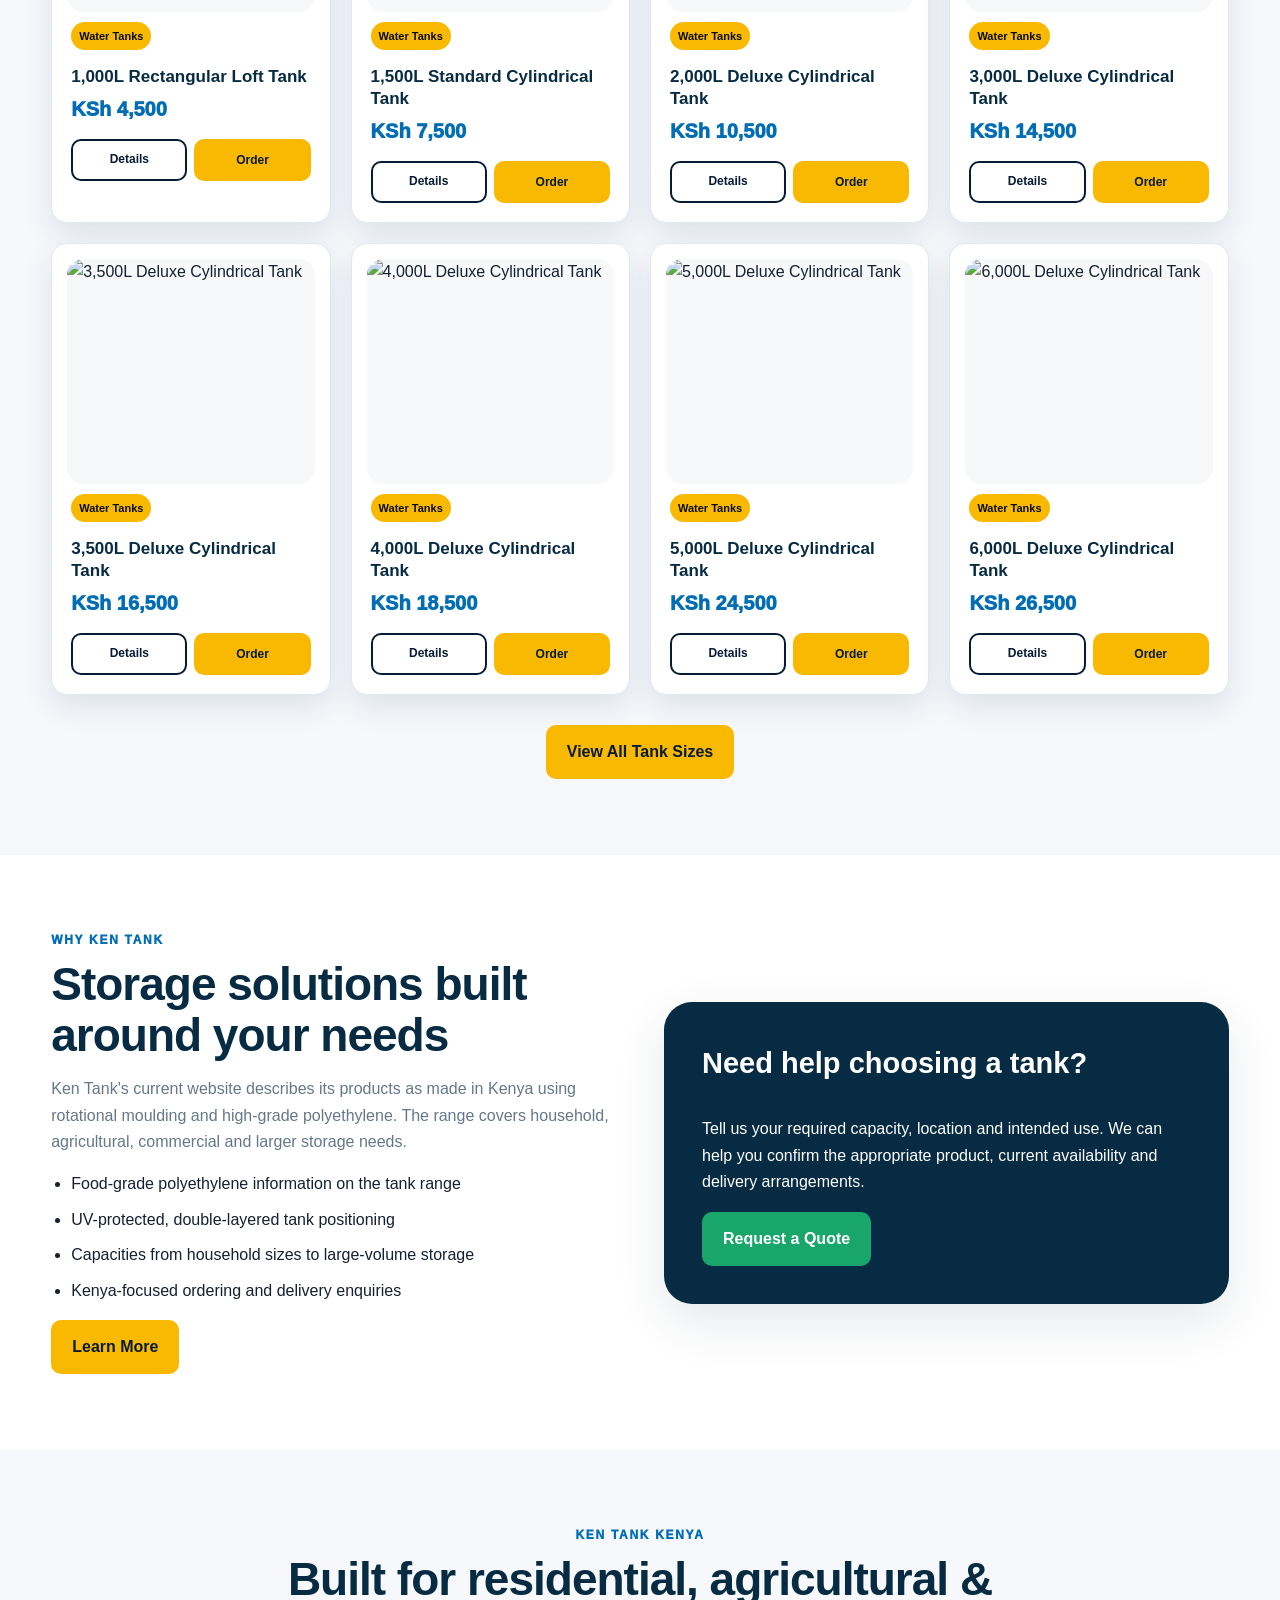
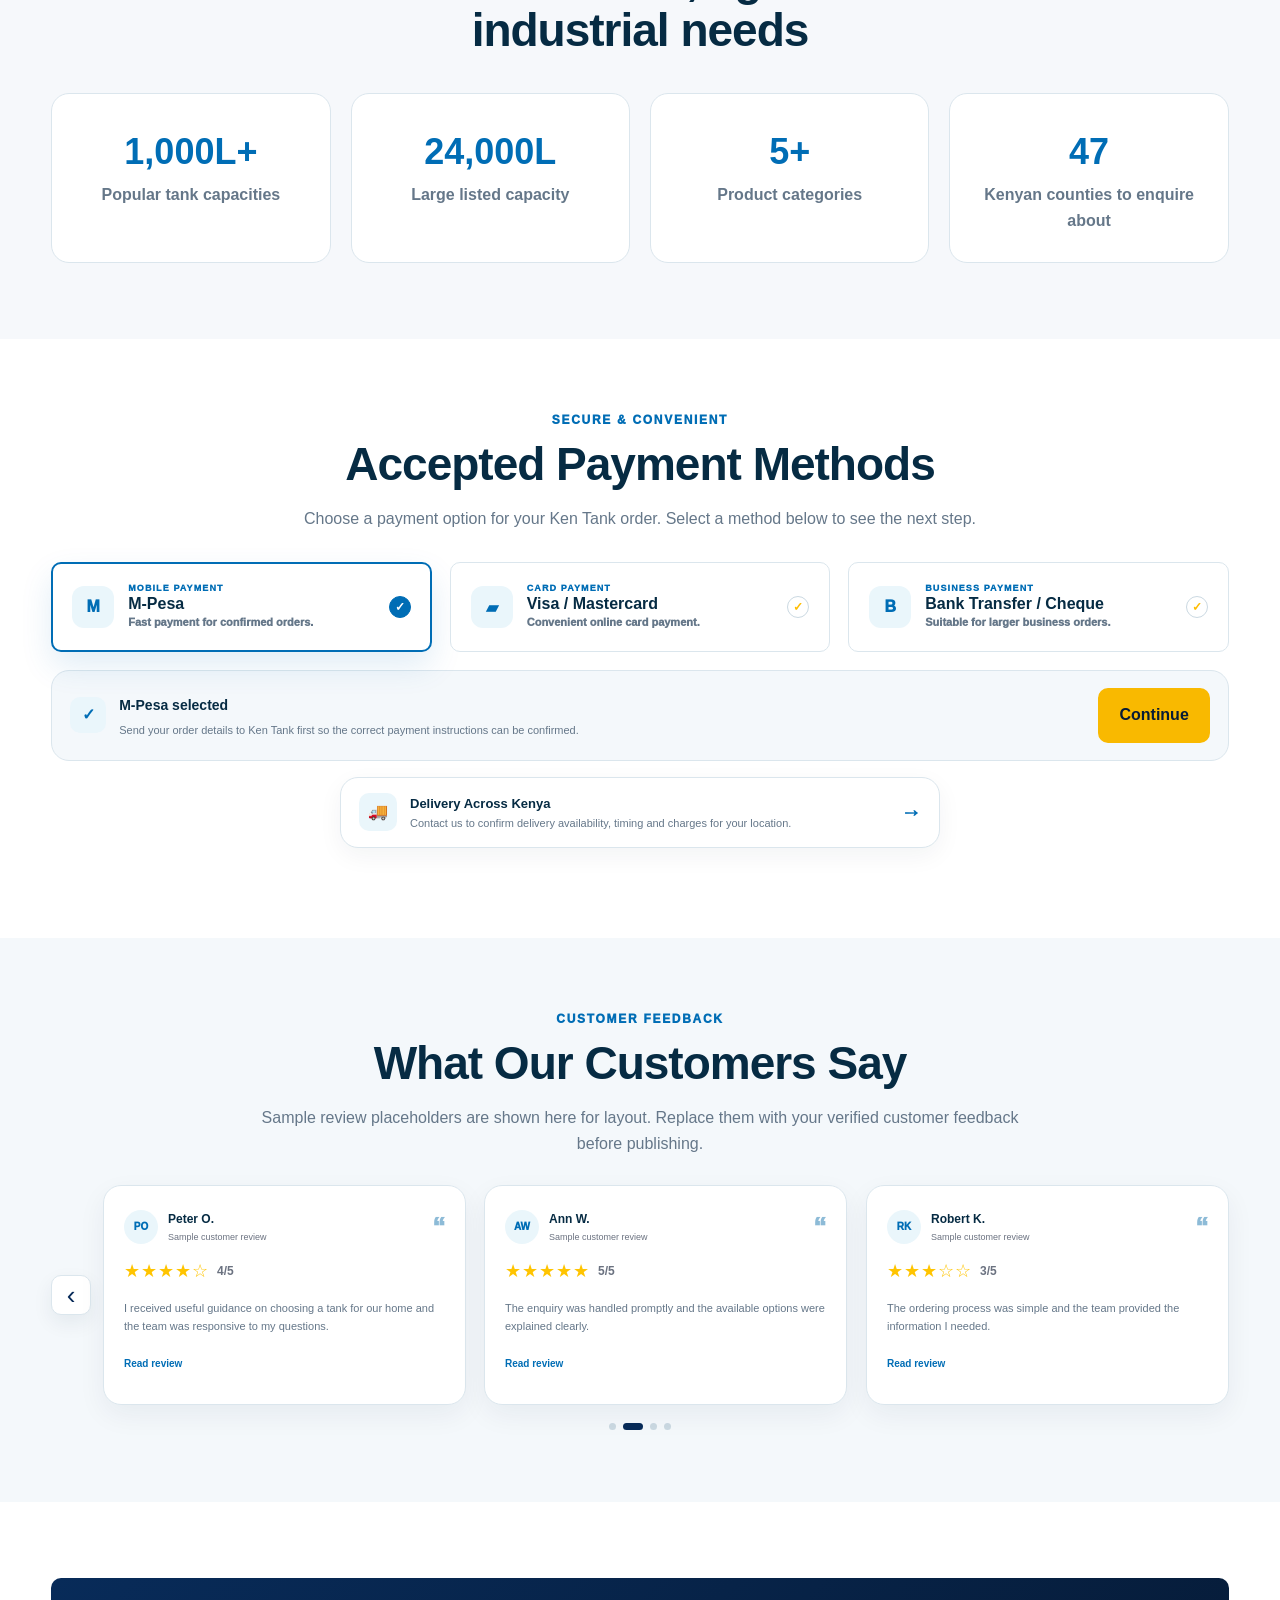
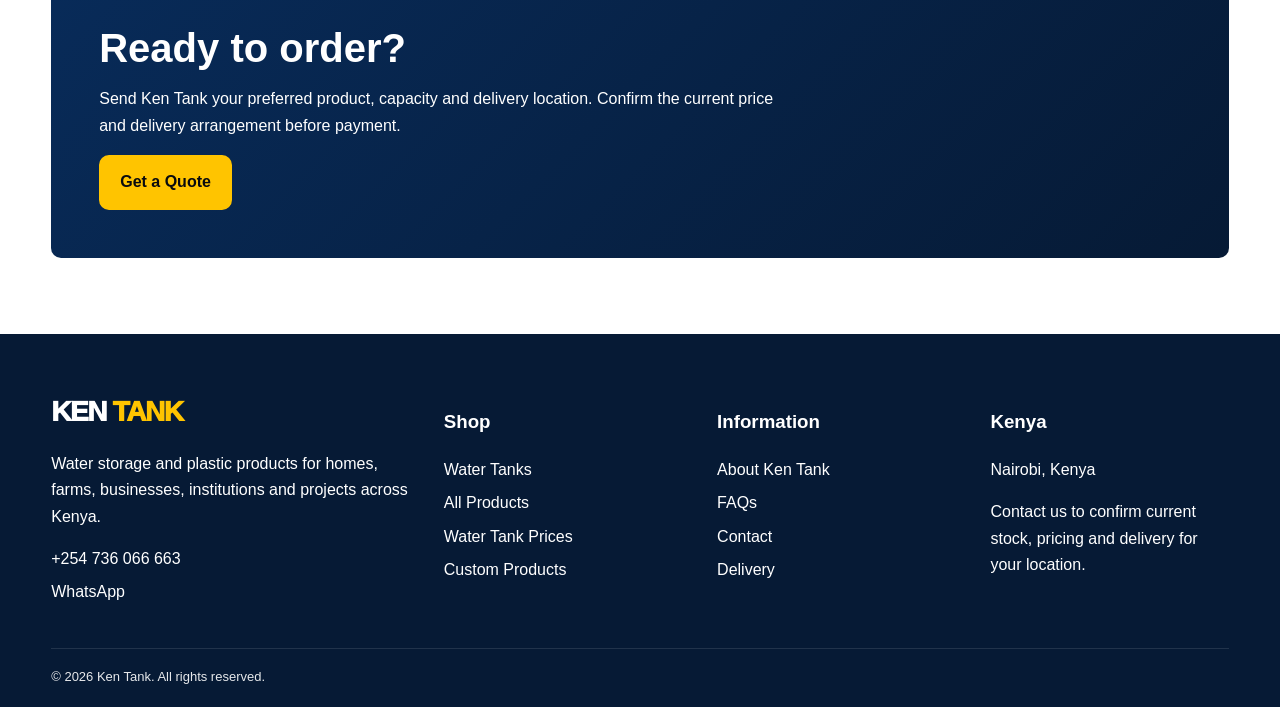
==== commit 75b5df78: "new Updated WhatsApp contact number in the script section." ====
--- a/index.html
+++ b/index.html
@@ -1,6 +1,8 @@
 <!DOCTYPE html>
 <html lang="en-KE"><head><meta charset="utf-8"/><meta content="width=device-width,initial-scale=1" name="viewport"/><title>Ken Tank | Water Tanks in Kenya, Prices & Plastic Products</title><meta content="Shop water tanks in Kenya from Ken Tank. Compare 1,000L to 10,000L capacities, water tank prices and plastic products for homes, farms, businesses and institutions. Enquire about delivery." name="description"/><meta content="index,follow,max-image-preview:large,max-snippet:-1,max-video-preview:-1" name="robots"/><link href="assets/style.css" rel="stylesheet"/><script defer="" src="assets/script.js"></script><link href="https://cdnjs.cloudflare.com/ajax/libs/font-awesome/6.5.2/css/all.min.css" rel="stylesheet"/>
-<meta content="index,follow,max-image-preview:large,max-snippet:-1,max-video-preview:-1" name="googlebot"/><meta content="#082B59" name="theme-color"/><link href="https://kentankkenttainers.com/" rel="canonical"/><meta content="website" property="og:type"/><meta content="Ken Tank" property="og:site_name"/><meta content="Ken Tank | Water Tanks in Kenya, Prices & Plastic Products" property="og:title"/><meta content="Shop water tanks in Kenya from Ken Tank. Compare 1,000L to 10,000L capacities, water tank prices and plastic products for homes, farms, businesses and institutions. Enquire about delivery." property="og:description"/><meta content="https://kentankkenttainers.com/" property="og:url"/><meta content="en_KE" property="og:locale"/><meta content="https://kentankkenttainers.com/kentank1.jfif" property="og:image"/><meta content="summary_large_image" name="twitter:card"/><meta content="Ken Tank | Water Tanks in Kenya, Prices & Plastic Products" name="twitter:title"/><meta content="Shop water tanks in Kenya from Ken Tank. Compare 1,000L to 10,000L capacities, water tank prices and plastic products for homes, farms, businesses and institutions. Enquire about delivery." name="twitter:description"/><meta content="https://kentankkenttainers.com/kentank1.jfif" name="twitter:image"/><script type="application/ld+json">{"@type":"WebPage","@id":"https://kentankkenttainers.com/#webpage","url":"https://kentankkenttainers.com/","name":"Ken Tank | Water Tanks in Kenya, Prices & Plastic Products","description":"Shop water tanks in Kenya from Ken Tank. Compare 1,000L to 10,000L capacities, water tank prices and plastic products for homes, farms, businesses and institutions. Enquire about delivery.","inLanguage":"en-KE","breadcrumb":{"@id":"https://kentankkenttainers.com/#breadcrumb"}}</script><script type="application/ld+json">{"@type":"BreadcrumbList","@id":"https://kentankkenttainers.com/#breadcrumb","itemListElement":[{"@type":"ListItem","position":1,"name":"Home","item":"https://kentankkenttainers.com/"}]}</script><script type="application/ld+json">{"@type":"Store","@id":"https://kentankkenttainers.com/#business","name":"Ken Tank","url":"https://kentankkenttainers.com/","description":"Water tanks and plastic products in Kenya for homes, farms, businesses, institutions and projects.","telephone":"+254 736 066 663","priceRange":"KSh","address":{"@type":"PostalAddress","addressLocality":"Nairobi","addressCountry":"KE"},"areaServed":{"@type":"Country","name":"Kenya"},"contactPoint":{"@type":"ContactPoint","telephone":"+254 736 066 663","contactType":"customer service","areaServed":"KE","availableLanguage":["en"]}}</script><script type="application/ld+json">{"@type":"WebSite","@id":"https://kentankkenttainers.com/#website","url":"https://kentankkenttainers.com/","name":"Ken Tank","inLanguage":"en-KE"}</script><meta content="Ken Tank" name="author"/><meta content="strict-origin-when-cross-origin" name="referrer"/><link href="https://cdnjs.cloudflare.com" rel="preconnect" crossorigin/>
+<meta content="index,follow,max-image-preview:large,max-snippet:-1,max-video-preview:-1" name="googlebot"/><meta content="#082B59" name="theme-color"/><link href="https://kentankkenttainers.com/" rel="canonical"/><meta content="website" property="og:type"/><meta content="Ken Tank" property="og:site_name"/><meta content="Ken Tank | Water Tanks in Kenya, Prices & Plastic Products" property="og:title"/><meta content="Shop water tanks in Kenya from Ken Tank. Compare 1,000L to 10,000L capacities, water tank prices and plastic products for homes, farms, businesses and institutions. Enquire about delivery." property="og:description"/><meta content="https://kentankkenttainers.com/" property="og:url"/><meta content="en_KE" property="og:locale"/><meta content="https://kentankkenttainers.com/kentank1.jfif" property="og:image"/><meta content="summary_large_image" name="twitter:card"/><meta content="Ken Tank | Water Tanks in Kenya, Prices & Plastic Products" name="twitter:title"/><meta content="Shop water tanks in Kenya from Ken Tank. Compare 1,000L to 10,000L capacities, water tank prices and plastic products for homes, farms, businesses and institutions. Enquire about delivery." name="twitter:description"/><meta content="https://kentankkenttainers.com/kentank1.jfif" name="twitter:image"/><script type="application/ld+json">{"@type":"WebPage","@id":"https://kentankkenttainers.com/#webpage","url":"https://kentankkenttainers.com/","name":"Ken Tank | Water Tanks in Kenya, Prices & Plastic Products","description":"Shop water tanks in Kenya from Ken Tank. Compare 1,000L to 10,000L capacities, water tank prices and plastic products for homes, farms, businesses and institutions. Enquire about delivery.","inLanguage":"en-KE","breadcrumb":{"@id":"https://kentankkenttainers.com/#breadcrumb"}}</script><script type="application/ld+json">{"@type":"BreadcrumbList","@id":"https://kentankkenttainers.com/#breadcrumb","itemListElement":[{"@type":"ListItem","position":1,"name":"Home","item":"https://kentankkenttainers.com/"}]}</script><script type="application/ld+json">{"@type":"Store","@id":"https://kentankkenttainers.com/#business","name":"Ken Tank","url":"https://kentankkenttainers.com/","description":"Water tanks and plastic products in Kenya for homes, farms, businesses, institutions and projects.","telephone":"+254 736 066 663","priceRange":"KSh","
+  address":{"@type":"PostalAddress","addressLocality":"Nairobi","addressCountry":"KE"},"areaServed":{"@type":"Country","name":"Kenya"},"contactPoint":{"@type":"ContactPoint","telephone":"+254 736 066 663","contactT
+  ype":"customer service","areaServed":"KE","availableLanguage":["en"]}}</script><script type="application/ld+json">{"@type":"WebSite","@id":"https://kentankkenttainers.com/#website","url":"https://kentankkenttainers.com/","name":"Ken Tank","inLanguage":"en-KE"}</script><meta content="Ken Tank" name="author"/><meta content="strict-origin-when-cross-origin" name="referrer"/><link href="https://cdnjs.cloudflare.com" rel="preconnect" crossorigin/>
 </head><body><div class="top"><div class="container"><span>🇰🇪 Nairobi, Kenya</span><span>📞 +254 736 066 663   •   Water tanks &amp; products</span></div></div>
 <nav class="nav"><div class="container navin"><a class="logo" href="index.html">KEN <span>TANK</span></a><div class="links"><a href="index.html">Home</a><a href="water-tanks.html">Water Tanks</a><a href="products.html">All Products</a><a href="prices.html">Prices</a><a href="custom-products.html">Custom Products</a><a href="about.html">About Us</a><a href="faq.html">FAQs</a><a class="btn primary" href="contact.html">Get a Quote</a></div><button aria-label="Open menu" class="menu">☰</button></div></nav>
 <section class="hero"><div class="container"><div><div class="eyebrow">Ken Tank • Kenya</div><h1>Water Tanks in Kenya for Homes, Farms &amp; Businesses</h1><p>Explore Ken Tank water storage solutions, compare capacities and prices, and enquire about delivery anywhere in Kenya.</p><div class="actions"><a class="btn primary" href="water-tanks.html">Shop Water Tanks</a><a class="btn outline" href="prices.html">View Prices</a><a class="btn dark" href="https://wa.me/254736066663?text=Hello%20Ken%20Tank%2C%20I%20need%20a%20water%20tank%20quote." target="_blank">WhatsApp Us</a></div></div></div></section><p class="seo-intro">Ken Tank water tanks and plastic products are presented for residential, agricultural, commercial and institutional needs. Browse tank capacities, compare the displayed prices and use the product catalogue to find storage and plastic solutions in Kenya.</p>
@@ -98,7 +100,8 @@
 (function(){
   "use strict";
   const CART_KEY="kentank_cart_v6";
-  const WA="254784400492";
+  const WA="254736066663
+    ";
   const mapsUrl="https://maps.app.goo.gl/xAWn5jGptsuRtfL76?g_st=ac";
 function getCart(){try{return JSON.parse(localStorage.getItem(CART_KEY)||"[]")}catch(e){return[]}}
   function save(c){localStorage.setItem(CART_KEY,JSON.stringify(c));renderCart()}
@@ -248,4 +251,4 @@
   document.addEventListener("DOMContentLoaded",()=>{buildUI();enhanceCards();insertLetsTalk()});
 })();
 </script>
-</body></html>+</body></html>
